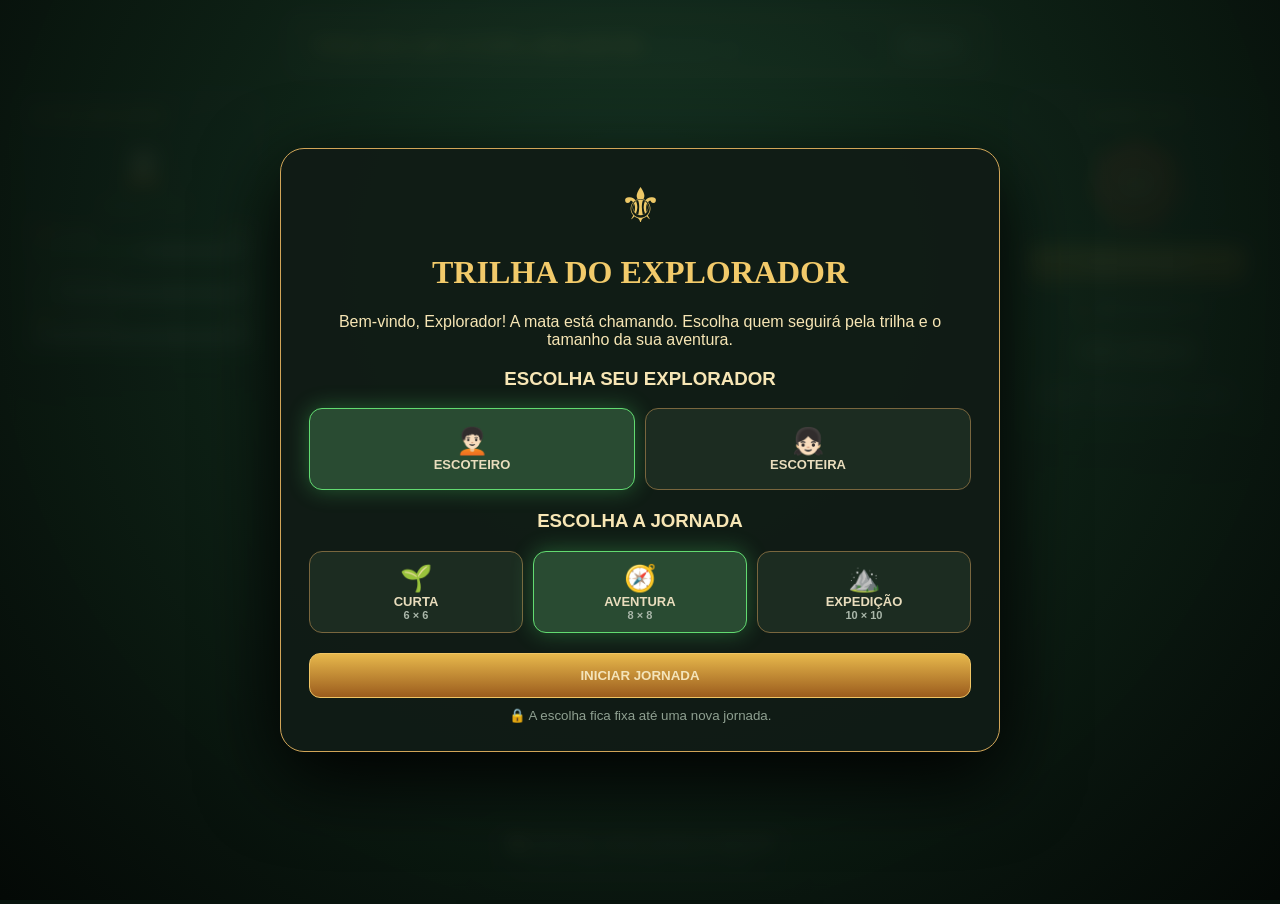
==== game3d/index.html @ 2607a9f9 "Atualiza retorno especial e versão Alpha 0.6" ====
<!doctype html><html lang="pt-BR"><head><meta charset="utf-8"><meta name="viewport" content="width=device-width,initial-scale=1"><title>Trilha do Explorador 3D</title><link rel="stylesheet" href="style.css"><script src="https://cdn.babylonjs.com/babylon.js"></script></head><body>
<canvas id="renderCanvas"></canvas><div id="startScreen" class="overlay"><div class="startCard"><div class="fleur">⚜</div><h1>TRILHA DO EXPLORADOR</h1><p>Bem-vindo, Explorador! A mata está chamando. Escolha quem seguirá pela trilha e o tamanho da sua aventura.</p><h3>ESCOLHA SEU EXPLORADOR</h3><div class="setup charsSetup"><button data-pick="boy" class="selected">🧑🏻‍🦱<b>ESCOTEIRO</b></button><button data-pick="girl">👧🏻<b>ESCOTEIRA</b></button></div><h3>ESCOLHA A JORNADA</h3><div class="setup sizeSetup"><button data-size="6">🌱<b>CURTA</b><small>6 × 6</small></button><button data-size="8" class="selected">🧭<b>AVENTURA</b><small>8 × 8</small></button><button data-size="10">⛰️<b>EXPEDIÇÃO</b><small>10 × 10</small></button></div><button id="startGame" class="startBtn">INICIAR JORNADA</button><small class="lock">🔒 A escolha fica fixa até uma nova jornada.</small></div></div>
<header><div><b>TRILHA DO EXPLORADOR</b><small> ALPHA 3D · 0.6</small></div><button id="rules">REGRAS</button></header>
<section class="hud left"><h2 id="charTitle">EXPLORADOR</h2><div id="charBadge" class="charBadge">🧑🏻‍🦱</div><p id="difficultyLabel">Aventura · 8 × 8</p><label>❤️ Energia <strong id="energy">5/10</strong></label><meter id="em" min="0" max="10" value="5"></meter><label>⚜ Experiência <strong id="xp">1/8</strong></label><meter id="xm" min="0" max="8" value="1"></meter><label>⭐ Conquistas <strong id="cq">0/10</strong></label><meter id="cm" min="0" max="10" value="0"></meter></section>
<section class="hud right"><h2>DADO D12</h2><div id="die">12</div><button id="roll" class="gold">ROLAR DADO</button><p>🥾 Movimentos: <b id="moves">0</b></p><button id="newGame">NOVA JORNADA</button><p class="hint">Casas alcançáveis brilham em verde. Arraste o cenário para girar a câmera.</p></section>
<div class="mission">🧭 <b>MISSÃO: EXPLORAR É SERVIR</b><span>Alcance o Marco da Trilha e retorne à Base.</span></div>
<div id="returnPanel" class="overlay hidden"><div class="startCard"><h2>🏁 MARCO ALCANÇADO!</h2><p>Escolha uma rota especial disponível neste mapa. O retorno seguro rende <b>+1 Conquista</b>.</p><div class="setup sizeSetup"><button id="returnZip" data-return="zip">🪢<b>TIROLESA</b><small>Ponto alto → Base</small></button><button id="returnGlide" data-return="glide">🪂<b>ASA-DELTA</b><small>Pico → Base</small></button><button id="returnBoat" data-return="boat">🛶<b>BOTE</b><small>Rio → Base</small></button></div></div></div><div id="finishPanel" class="overlay hidden"><div class="startCard"><h2>⚜ JORNADA CONCLUÍDA!</h2><p id="finishText"></p><button id="playAgain" class="startBtn">NOVA JORNADA</button></div></div><div id="toast"></div><script src="game3d.js"></script></body></html>
---- game3d/style.css ----
*{box-sizing:border-box}html,body{width:100%;height:100%;margin:0;overflow:hidden;background:#08150e;font-family:Trebuchet MS,Arial;color:#f7e6b5}#renderCanvas{width:100%;height:100%;touch-action:none;outline:0}header{position:fixed;z-index:20;top:14px;left:50%;transform:translateX(-50%);width:min(760px,55vw);padding:12px 20px;border:2px solid #b9863c;border-radius:14px;background:#151d17dd;backdrop-filter:blur(12px);box-shadow:0 10px 35px #0008;display:flex;justify-content:space-between;align-items:center}header b{font:800 clamp(18px,2vw,28px) Georgia;color:#ffd36a;text-shadow:0 2px 10px #e89c3266}header small{color:#8ee29b}.hud{position:fixed;z-index:20;top:90px;width:250px;padding:15px;border:1px solid #c89b5266;border-radius:18px;background:linear-gradient(145deg,#142119e8,#0b120ee8);backdrop-filter:blur(13px);box-shadow:0 14px 45px #0009,inset 0 0 24px #d7a84c0c}.left{left:18px}.right{right:18px;text-align:center}.hud h2{margin:0 0 12px;font:700 17px Georgia;color:#ffd36a;letter-spacing:1px}.chars{display:grid;grid-template-columns:1fr 1fr;gap:7px;margin-bottom:16px}.chars button,button{border:1px solid #c69950;border-radius:9px;padding:9px;background:#273529;color:#f4e4ba;font-weight:700;cursor:pointer}.chars button.active{outline:2px solid #68db74;background:#345b39;box-shadow:0 0 16px #52dd7066}.hud label{display:flex;justify-content:space-between;margin-top:10px;font-size:13px}meter{width:100%;height:12px}.gold{width:100%;background:linear-gradient(#e5ad42,#8c501b);font-size:15px}#die{margin:10px auto 16px;width:92px;height:92px;display:grid;place-items:center;background:linear-gradient(145deg,#e44735,#78180f);clip-path:polygon(50% 0,90% 18%,100% 60%,73% 100%,27% 100%,0 60%,10% 18%);font:800 34px Georgia;text-shadow:0 3px #50110b;filter:drop-shadow(0 10px 9px #0008);transition:.4s}.rolling{transform:rotate(360deg) scale(.75)}.mission{position:fixed;z-index:20;left:50%;bottom:18px;transform:translateX(-50%);background:#101a14e8;border:1px solid #c89b52;border-radius:14px;padding:10px 20px;box-shadow:0 10px 30px #0008;text-align:center}.mission span{display:block;font-size:12px;color:#c8d4c8;margin-top:3px}.hint{font-size:12px;color:#aab8ab}#toast{position:fixed;z-index:30;left:50%;top:105px;transform:translateX(-50%);padding:10px 18px;border-radius:20px;background:#0d1611e8;border:1px solid #d2a85e;opacity:0;transition:.3s;pointer-events:none}#toast.show{opacity:1}@media(max-width:800px){.hud{top:auto;bottom:10px;width:44vw}.left{left:8px}.right{right:8px}.mission,header{display:none}}.overlay{position:fixed;inset:0;z-index:100;display:grid;place-items:center;background:radial-gradient(circle at 50% 30%,#193a27e8,#040906f8);backdrop-filter:blur(9px)}.hidden{display:none!important}.startCard{width:min(720px,92vw);padding:28px;border:1px solid #d1a558;border-radius:24px;background:#101c15f5;box-shadow:0 25px 80px #000;text-align:center}.fleur{font-size:48px;color:#edc867}.startCard h1,.startCard h2{font-family:Georgia;color:#f2ca6a}.setup{display:grid;gap:10px;margin:12px 0 20px}.charsSetup{grid-template-columns:1fr 1fr}.sizeSetup{grid-template-columns:repeat(3,1fr)}.setup button{min-height:82px;border:1px solid #79663e;border-radius:13px;background:#1c2c21;color:#e9ddbd;font-size:26px;display:flex;flex-direction:column;align-items:center;justify-content:center;cursor:pointer}.setup button b{font-size:13px}.setup button small{font-size:11px;color:#aab7aa}.setup button.selected{border-color:#62db71;background:#294b32;box-shadow:0 0 22px #52db6c55}.startBtn{width:100%;padding:14px;border:1px solid #f0c565;border-radius:11px;background:linear-gradient(#e7b84c,#9b5c1d);font-weight:900;cursor:pointer}.lock{display:block;margin-top:10px;color:#8fa091}.charBadge{font-size:42px;text-align:center}.left>p{font-size:12px;color:#9eb5a0;text-align:center}.returning{filter:drop-shadow(0 0 12px #ffd35a)}@media(max-width:700px){.sizeSetup{grid-template-columns:1fr}.startCard{padding:18px}}
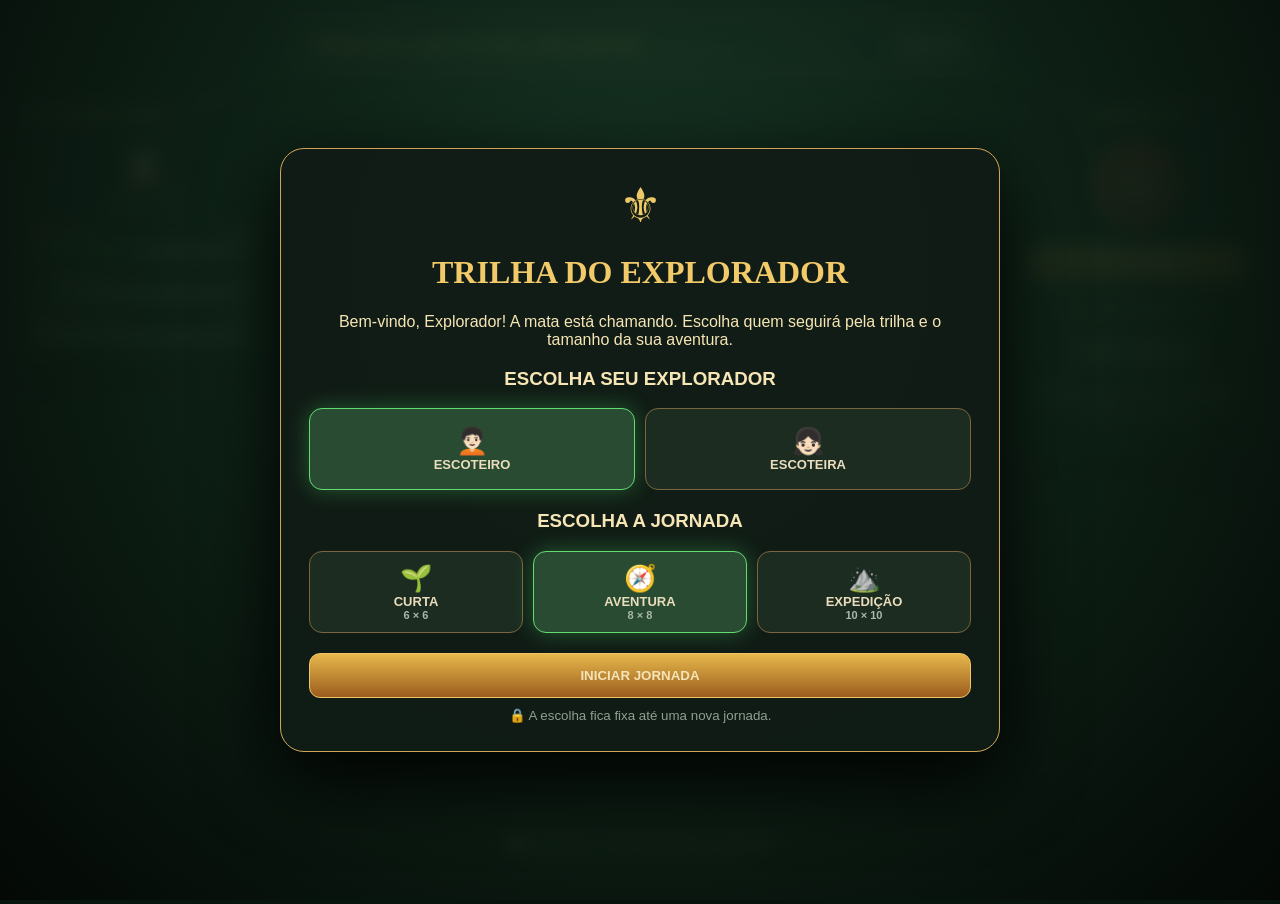
==== commit 5b4b29dd: "Atualiza mundo 3D para Alpha 0.7" ====
--- a/game3d/index.html
+++ b/game3d/index.html
@@ -1,7 +1,7 @@
 <!doctype html><html lang="pt-BR"><head><meta charset="utf-8"><meta name="viewport" content="width=device-width,initial-scale=1"><title>Trilha do Explorador 3D</title><link rel="stylesheet" href="style.css"><script src="https://cdn.babylonjs.com/babylon.js"></script></head><body>
 <canvas id="renderCanvas"></canvas><div id="startScreen" class="overlay"><div class="startCard"><div class="fleur">⚜</div><h1>TRILHA DO EXPLORADOR</h1><p>Bem-vindo, Explorador! A mata está chamando. Escolha quem seguirá pela trilha e o tamanho da sua aventura.</p><h3>ESCOLHA SEU EXPLORADOR</h3><div class="setup charsSetup"><button data-pick="boy" class="selected">🧑🏻‍🦱<b>ESCOTEIRO</b></button><button data-pick="girl">👧🏻<b>ESCOTEIRA</b></button></div><h3>ESCOLHA A JORNADA</h3><div class="setup sizeSetup"><button data-size="6">🌱<b>CURTA</b><small>6 × 6</small></button><button data-size="8" class="selected">🧭<b>AVENTURA</b><small>8 × 8</small></button><button data-size="10">⛰️<b>EXPEDIÇÃO</b><small>10 × 10</small></button></div><button id="startGame" class="startBtn">INICIAR JORNADA</button><small class="lock">🔒 A escolha fica fixa até uma nova jornada.</small></div></div>
-<header><div><b>TRILHA DO EXPLORADOR</b><small> ALPHA 3D · 0.6</small></div><button id="rules">REGRAS</button></header>
+<header><div><b>TRILHA DO EXPLORADOR</b><small> ALPHA 3D · 0.7</small></div><button id="rules">REGRAS</button></header>
 <section class="hud left"><h2 id="charTitle">EXPLORADOR</h2><div id="charBadge" class="charBadge">🧑🏻‍🦱</div><p id="difficultyLabel">Aventura · 8 × 8</p><label>❤️ Energia <strong id="energy">5/10</strong></label><meter id="em" min="0" max="10" value="5"></meter><label>⚜ Experiência <strong id="xp">1/8</strong></label><meter id="xm" min="0" max="8" value="1"></meter><label>⭐ Conquistas <strong id="cq">0/10</strong></label><meter id="cm" min="0" max="10" value="0"></meter></section>
-<section class="hud right"><h2>DADO D12</h2><div id="die">12</div><button id="roll" class="gold">ROLAR DADO</button><p>🥾 Movimentos: <b id="moves">0</b></p><button id="newGame">NOVA JORNADA</button><p class="hint">Casas alcançáveis brilham em verde. Arraste o cenário para girar a câmera.</p></section>
+<section class="hud right"><h2>DADO D12</h2><div id="die">12</div><button id="roll" class="gold">ROLAR DADO</button><p>🥾 Movimentos: <b id="moves">0</b></p><button id="newGame">NOVA JORNADA</button><p class="hint">A grade está escondida na paisagem. Casas alcançáveis brilham em verde. Arraste para explorar.</p></section>
 <div class="mission">🧭 <b>MISSÃO: EXPLORAR É SERVIR</b><span>Alcance o Marco da Trilha e retorne à Base.</span></div>
 <div id="returnPanel" class="overlay hidden"><div class="startCard"><h2>🏁 MARCO ALCANÇADO!</h2><p>Escolha uma rota especial disponível neste mapa. O retorno seguro rende <b>+1 Conquista</b>.</p><div class="setup sizeSetup"><button id="returnZip" data-return="zip">🪢<b>TIROLESA</b><small>Ponto alto → Base</small></button><button id="returnGlide" data-return="glide">🪂<b>ASA-DELTA</b><small>Pico → Base</small></button><button id="returnBoat" data-return="boat">🛶<b>BOTE</b><small>Rio → Base</small></button></div></div></div><div id="finishPanel" class="overlay hidden"><div class="startCard"><h2>⚜ JORNADA CONCLUÍDA!</h2><p id="finishText"></p><button id="playAgain" class="startBtn">NOVA JORNADA</button></div></div><div id="toast"></div><script src="game3d.js"></script></body></html>
--- a/game3d/style.css
+++ b/game3d/style.css
@@ -1 +1 @@
-*{box-sizing:border-box}html,body{width:100%;height:100%;margin:0;overflow:hidden;background:#08150e;font-family:Trebuchet MS,Arial;color:#f7e6b5}#renderCanvas{width:100%;height:100%;touch-action:none;outline:0}header{position:fixed;z-index:20;top:14px;left:50%;transform:translateX(-50%);width:min(760px,55vw);padding:12px 20px;border:2px solid #b9863c;border-radius:14px;background:#151d17dd;backdrop-filter:blur(12px);box-shadow:0 10px 35px #0008;display:flex;justify-content:space-between;align-items:center}header b{font:800 clamp(18px,2vw,28px) Georgia;color:#ffd36a;text-shadow:0 2px 10px #e89c3266}header small{color:#8ee29b}.hud{position:fixed;z-index:20;top:90px;width:250px;padding:15px;border:1px solid #c89b5266;border-radius:18px;background:linear-gradient(145deg,#142119e8,#0b120ee8);backdrop-filter:blur(13px);box-shadow:0 14px 45px #0009,inset 0 0 24px #d7a84c0c}.left{left:18px}.right{right:18px;text-align:center}.hud h2{margin:0 0 12px;font:700 17px Georgia;color:#ffd36a;letter-spacing:1px}.chars{display:grid;grid-template-columns:1fr 1fr;gap:7px;margin-bottom:16px}.chars button,button{border:1px solid #c69950;border-radius:9px;padding:9px;background:#273529;color:#f4e4ba;font-weight:700;cursor:pointer}.chars button.active{outline:2px solid #68db74;background:#345b39;box-shadow:0 0 16px #52dd7066}.hud label{display:flex;justify-content:space-between;margin-top:10px;font-size:13px}meter{width:100%;height:12px}.gold{width:100%;background:linear-gradient(#e5ad42,#8c501b);font-size:15px}#die{margin:10px auto 16px;width:92px;height:92px;display:grid;place-items:center;background:linear-gradient(145deg,#e44735,#78180f);clip-path:polygon(50% 0,90% 18%,100% 60%,73% 100%,27% 100%,0 60%,10% 18%);font:800 34px Georgia;text-shadow:0 3px #50110b;filter:drop-shadow(0 10px 9px #0008);transition:.4s}.rolling{transform:rotate(360deg) scale(.75)}.mission{position:fixed;z-index:20;left:50%;bottom:18px;transform:translateX(-50%);background:#101a14e8;border:1px solid #c89b52;border-radius:14px;padding:10px 20px;box-shadow:0 10px 30px #0008;text-align:center}.mission span{display:block;font-size:12px;color:#c8d4c8;margin-top:3px}.hint{font-size:12px;color:#aab8ab}#toast{position:fixed;z-index:30;left:50%;top:105px;transform:translateX(-50%);padding:10px 18px;border-radius:20px;background:#0d1611e8;border:1px solid #d2a85e;opacity:0;transition:.3s;pointer-events:none}#toast.show{opacity:1}@media(max-width:800px){.hud{top:auto;bottom:10px;width:44vw}.left{left:8px}.right{right:8px}.mission,header{display:none}}.overlay{position:fixed;inset:0;z-index:100;display:grid;place-items:center;background:radial-gradient(circle at 50% 30%,#193a27e8,#040906f8);backdrop-filter:blur(9px)}.hidden{display:none!important}.startCard{width:min(720px,92vw);padding:28px;border:1px solid #d1a558;border-radius:24px;background:#101c15f5;box-shadow:0 25px 80px #000;text-align:center}.fleur{font-size:48px;color:#edc867}.startCard h1,.startCard h2{font-family:Georgia;color:#f2ca6a}.setup{display:grid;gap:10px;margin:12px 0 20px}.charsSetup{grid-template-columns:1fr 1fr}.sizeSetup{grid-template-columns:repeat(3,1fr)}.setup button{min-height:82px;border:1px solid #79663e;border-radius:13px;background:#1c2c21;color:#e9ddbd;font-size:26px;display:flex;flex-direction:column;align-items:center;justify-content:center;cursor:pointer}.setup button b{font-size:13px}.setup button small{font-size:11px;color:#aab7aa}.setup button.selected{border-color:#62db71;background:#294b32;box-shadow:0 0 22px #52db6c55}.startBtn{width:100%;padding:14px;border:1px solid #f0c565;border-radius:11px;background:linear-gradient(#e7b84c,#9b5c1d);font-weight:900;cursor:pointer}.lock{display:block;margin-top:10px;color:#8fa091}.charBadge{font-size:42px;text-align:center}.left>p{font-size:12px;color:#9eb5a0;text-align:center}.returning{filter:drop-shadow(0 0 12px #ffd35a)}@media(max-width:700px){.sizeSetup{grid-template-columns:1fr}.startCard{padding:18px}}+*{box-sizing:border-box}html,body{width:100%;height:100%;margin:0;overflow:hidden;background:#08150e;font-family:Trebuchet MS,Arial;color:#f7e6b5}#renderCanvas{width:100%;height:100%;touch-action:none;outline:0}header{position:fixed;z-index:20;top:14px;left:50%;transform:translateX(-50%);width:min(760px,55vw);padding:12px 20px;border:2px solid #b9863c;border-radius:14px;background:#151d17dd;backdrop-filter:blur(12px);box-shadow:0 10px 35px #0008;display:flex;justify-content:space-between;align-items:center}header b{font:800 clamp(18px,2vw,28px) Georgia;color:#ffd36a;text-shadow:0 2px 10px #e89c3266}header small{color:#8ee29b}.hud{position:fixed;z-index:20;top:90px;width:250px;padding:15px;border:1px solid #c89b5266;border-radius:18px;background:linear-gradient(145deg,#142119e8,#0b120ee8);backdrop-filter:blur(13px);box-shadow:0 14px 45px #0009,inset 0 0 24px #d7a84c0c}.left{left:18px}.right{right:18px;text-align:center}.hud h2{margin:0 0 12px;font:700 17px Georgia;color:#ffd36a;letter-spacing:1px}.chars{display:grid;grid-template-columns:1fr 1fr;gap:7px;margin-bottom:16px}.chars button,button{border:1px solid #c69950;border-radius:9px;padding:9px;background:#273529;color:#f4e4ba;font-weight:700;cursor:pointer}.chars button.active{outline:2px solid #68db74;background:#345b39;box-shadow:0 0 16px #52dd7066}.hud label{display:flex;justify-content:space-between;margin-top:10px;font-size:13px}meter{width:100%;height:12px}.gold{width:100%;background:linear-gradient(#e5ad42,#8c501b);font-size:15px}#die{margin:10px auto 16px;width:92px;height:92px;display:grid;place-items:center;background:linear-gradient(145deg,#e44735,#78180f);clip-path:polygon(50% 0,90% 18%,100% 60%,73% 100%,27% 100%,0 60%,10% 18%);font:800 34px Georgia;text-shadow:0 3px #50110b;filter:drop-shadow(0 10px 9px #0008);transition:.4s}.rolling{transform:rotate(360deg) scale(.75)}.mission{position:fixed;z-index:20;left:50%;bottom:18px;transform:translateX(-50%);background:#101a14e8;border:1px solid #c89b52;border-radius:14px;padding:10px 20px;box-shadow:0 10px 30px #0008;text-align:center}.mission span{display:block;font-size:12px;color:#c8d4c8;margin-top:3px}.hint{font-size:12px;color:#aab8ab}#toast{position:fixed;z-index:30;left:50%;top:105px;transform:translateX(-50%);padding:10px 18px;border-radius:20px;background:#0d1611e8;border:1px solid #d2a85e;opacity:0;transition:.3s;pointer-events:none}#toast.show{opacity:1}@media(max-width:800px){.hud{top:auto;bottom:10px;width:44vw}.left{left:8px}.right{right:8px}.mission,header{display:none}}.overlay{position:fixed;inset:0;z-index:100;display:grid;place-items:center;background:radial-gradient(circle at 50% 30%,#193a27e8,#040906f8);backdrop-filter:blur(9px)}.hidden{display:none!important}.startCard{width:min(720px,92vw);padding:28px;border:1px solid #d1a558;border-radius:24px;background:#101c15f5;box-shadow:0 25px 80px #000;text-align:center}.fleur{font-size:48px;color:#edc867}.startCard h1,.startCard h2{font-family:Georgia;color:#f2ca6a}.setup{display:grid;gap:10px;margin:12px 0 20px}.charsSetup{grid-template-columns:1fr 1fr}.sizeSetup{grid-template-columns:repeat(3,1fr)}.setup button{min-height:82px;border:1px solid #79663e;border-radius:13px;background:#1c2c21;color:#e9ddbd;font-size:26px;display:flex;flex-direction:column;align-items:center;justify-content:center;cursor:pointer}.setup button b{font-size:13px}.setup button small{font-size:11px;color:#aab7aa}.setup button.selected{border-color:#62db71;background:#294b32;box-shadow:0 0 22px #52db6c55}.startBtn{width:100%;padding:14px;border:1px solid #f0c565;border-radius:11px;background:linear-gradient(#e7b84c,#9b5c1d);font-weight:900;cursor:pointer}.lock{display:block;margin-top:10px;color:#8fa091}.charBadge{font-size:42px;text-align:center}.left>p{font-size:12px;color:#9eb5a0;text-align:center}.returning{filter:drop-shadow(0 0 12px #ffd35a)}@media(max-width:700px){.sizeSetup{grid-template-columns:1fr}.startCard{padding:18px}}.setup button.locked,.setup button:disabled{opacity:.28;filter:grayscale(1);cursor:not-allowed;box-shadow:none!important;transform:none!important}.setup button:not(.locked)[data-return]{border-color:#b89048}.setup button:not(.locked)[data-return]:hover{border-color:#72df7c;box-shadow:0 0 25px #57e06d44}.setup button small{display:block}
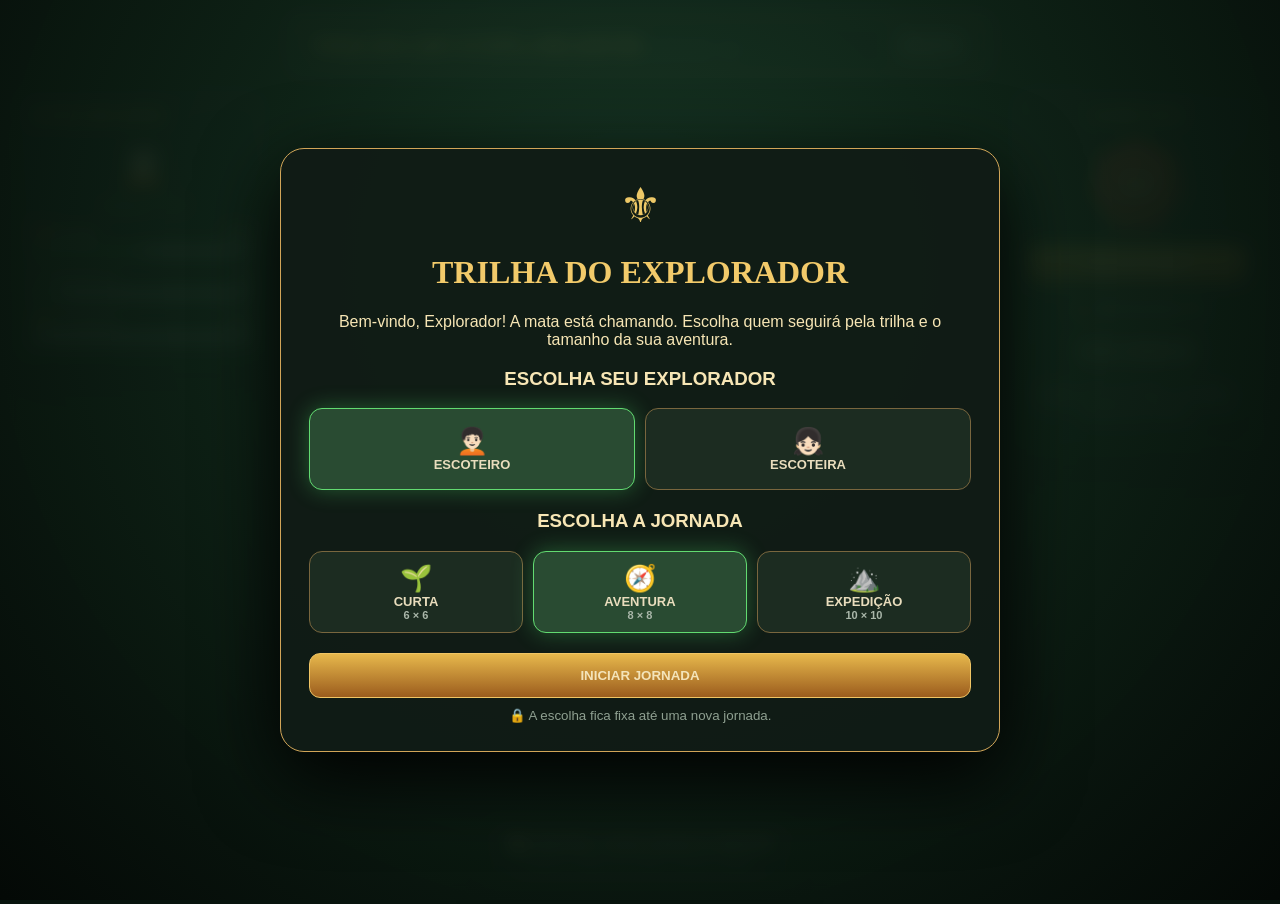
==== commit d4a829a8: "Adiciona painel cinematográfico de recursos e desafios Alpha 0.8" ====
--- a/game3d/index.html
+++ b/game3d/index.html
@@ -1,7 +1,7 @@
 <!doctype html><html lang="pt-BR"><head><meta charset="utf-8"><meta name="viewport" content="width=device-width,initial-scale=1"><title>Trilha do Explorador 3D</title><link rel="stylesheet" href="style.css"><script src="https://cdn.babylonjs.com/babylon.js"></script></head><body>
 <canvas id="renderCanvas"></canvas><div id="startScreen" class="overlay"><div class="startCard"><div class="fleur">⚜</div><h1>TRILHA DO EXPLORADOR</h1><p>Bem-vindo, Explorador! A mata está chamando. Escolha quem seguirá pela trilha e o tamanho da sua aventura.</p><h3>ESCOLHA SEU EXPLORADOR</h3><div class="setup charsSetup"><button data-pick="boy" class="selected">🧑🏻‍🦱<b>ESCOTEIRO</b></button><button data-pick="girl">👧🏻<b>ESCOTEIRA</b></button></div><h3>ESCOLHA A JORNADA</h3><div class="setup sizeSetup"><button data-size="6">🌱<b>CURTA</b><small>6 × 6</small></button><button data-size="8" class="selected">🧭<b>AVENTURA</b><small>8 × 8</small></button><button data-size="10">⛰️<b>EXPEDIÇÃO</b><small>10 × 10</small></button></div><button id="startGame" class="startBtn">INICIAR JORNADA</button><small class="lock">🔒 A escolha fica fixa até uma nova jornada.</small></div></div>
-<header><div><b>TRILHA DO EXPLORADOR</b><small> ALPHA 3D · 0.7</small></div><button id="rules">REGRAS</button></header>
+<header><div><b>TRILHA DO EXPLORADOR</b><small> ALPHA 3D · 0.8</small></div><button id="rules">REGRAS</button></header>
 <section class="hud left"><h2 id="charTitle">EXPLORADOR</h2><div id="charBadge" class="charBadge">🧑🏻‍🦱</div><p id="difficultyLabel">Aventura · 8 × 8</p><label>❤️ Energia <strong id="energy">5/10</strong></label><meter id="em" min="0" max="10" value="5"></meter><label>⚜ Experiência <strong id="xp">1/8</strong></label><meter id="xm" min="0" max="8" value="1"></meter><label>⭐ Conquistas <strong id="cq">0/10</strong></label><meter id="cm" min="0" max="10" value="0"></meter></section>
 <section class="hud right"><h2>DADO D12</h2><div id="die">12</div><button id="roll" class="gold">ROLAR DADO</button><p>🥾 Movimentos: <b id="moves">0</b></p><button id="newGame">NOVA JORNADA</button><p class="hint">A grade está escondida na paisagem. Casas alcançáveis brilham em verde. Arraste para explorar.</p></section>
 <div class="mission">🧭 <b>MISSÃO: EXPLORAR É SERVIR</b><span>Alcance o Marco da Trilha e retorne à Base.</span></div>
-<div id="returnPanel" class="overlay hidden"><div class="startCard"><h2>🏁 MARCO ALCANÇADO!</h2><p>Escolha uma rota especial disponível neste mapa. O retorno seguro rende <b>+1 Conquista</b>.</p><div class="setup sizeSetup"><button id="returnZip" data-return="zip">🪢<b>TIROLESA</b><small>Ponto alto → Base</small></button><button id="returnGlide" data-return="glide">🪂<b>ASA-DELTA</b><small>Pico → Base</small></button><button id="returnBoat" data-return="boat">🛶<b>BOTE</b><small>Rio → Base</small></button></div></div></div><div id="finishPanel" class="overlay hidden"><div class="startCard"><h2>⚜ JORNADA CONCLUÍDA!</h2><p id="finishText"></p><button id="playAgain" class="startBtn">NOVA JORNADA</button></div></div><div id="toast"></div><script src="game3d.js"></script></body></html>+<div id="eventPanel" class="overlay hidden"><div class="eventCard"><div id="eventTitle" class="eventTitle">DESCOBERTA</div><h2 id="eventName"></h2><p id="eventEffect"></p><button id="eventContinue" class="startBtn">CONTINUAR NA TRILHA</button></div></div><div id="returnPanel" class="overlay hidden"><div class="startCard"><h2>🏁 MARCO ALCANÇADO!</h2><p>Escolha uma rota especial disponível neste mapa. O retorno seguro rende <b>+1 Conquista</b>.</p><div class="setup sizeSetup"><button id="returnZip" data-return="zip">🪢<b>TIROLESA</b><small>Ponto alto → Base</small></button><button id="returnGlide" data-return="glide">🪂<b>ASA-DELTA</b><small>Pico → Base</small></button><button id="returnBoat" data-return="boat">🛶<b>BOTE</b><small>Rio → Base</small></button></div></div></div><div id="finishPanel" class="overlay hidden"><div class="startCard"><h2>⚜ JORNADA CONCLUÍDA!</h2><p id="finishText"></p><button id="playAgain" class="startBtn">NOVA JORNADA</button></div></div><div id="toast"></div><script>document.addEventListener("click",e=>{if(e.target&&e.target.id==="eventContinue")document.getElementById("eventPanel").classList.add("hidden")})</script><script src="game3d.js"></script></body></html>
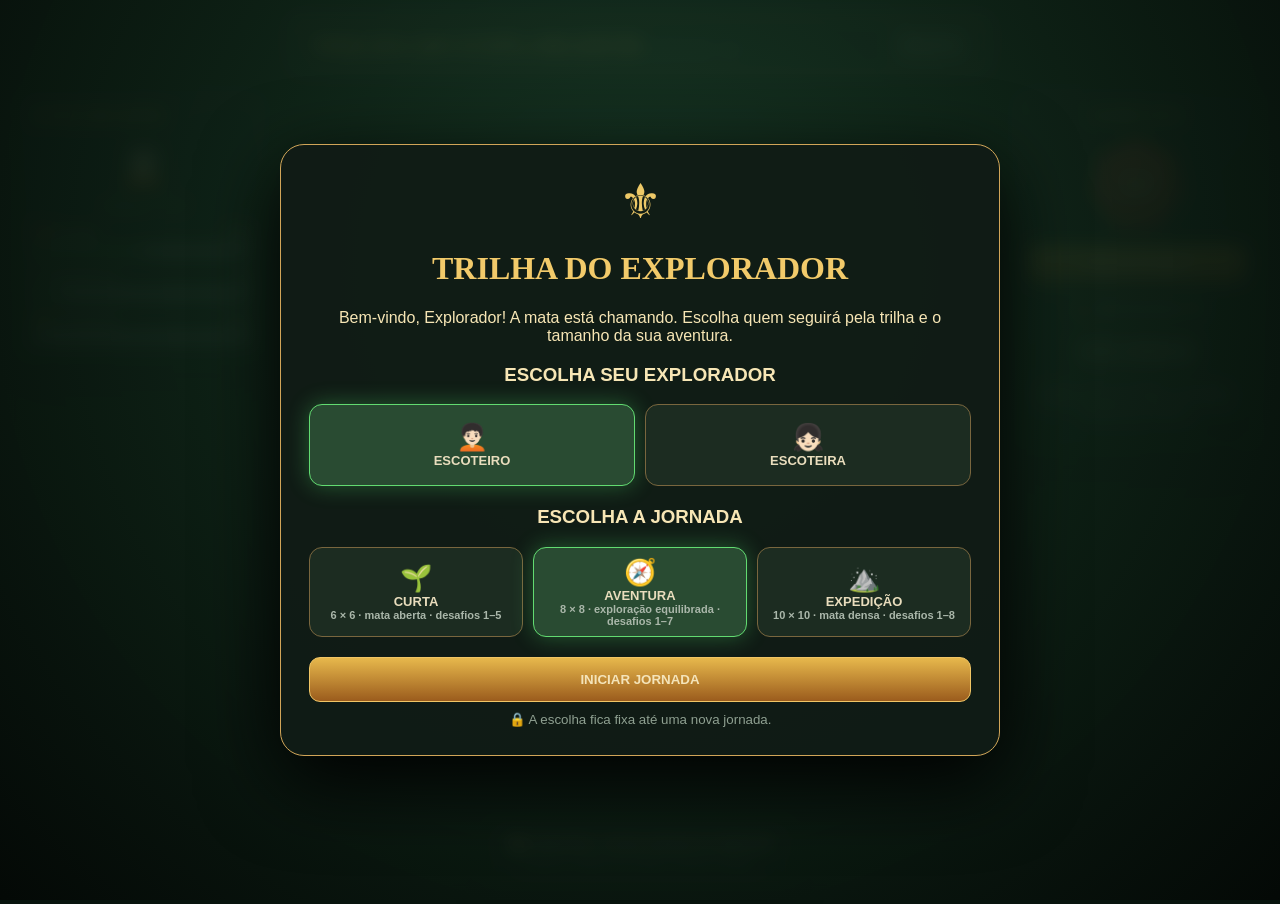
==== commit df699934: "Atualiza dificuldades e versão Alpha 0.9" ====
--- a/game3d/index.html
+++ b/game3d/index.html
@@ -1,7 +1,7 @@
 <!doctype html><html lang="pt-BR"><head><meta charset="utf-8"><meta name="viewport" content="width=device-width,initial-scale=1"><title>Trilha do Explorador 3D</title><link rel="stylesheet" href="style.css"><script src="https://cdn.babylonjs.com/babylon.js"></script></head><body>
-<canvas id="renderCanvas"></canvas><div id="startScreen" class="overlay"><div class="startCard"><div class="fleur">⚜</div><h1>TRILHA DO EXPLORADOR</h1><p>Bem-vindo, Explorador! A mata está chamando. Escolha quem seguirá pela trilha e o tamanho da sua aventura.</p><h3>ESCOLHA SEU EXPLORADOR</h3><div class="setup charsSetup"><button data-pick="boy" class="selected">🧑🏻‍🦱<b>ESCOTEIRO</b></button><button data-pick="girl">👧🏻<b>ESCOTEIRA</b></button></div><h3>ESCOLHA A JORNADA</h3><div class="setup sizeSetup"><button data-size="6">🌱<b>CURTA</b><small>6 × 6</small></button><button data-size="8" class="selected">🧭<b>AVENTURA</b><small>8 × 8</small></button><button data-size="10">⛰️<b>EXPEDIÇÃO</b><small>10 × 10</small></button></div><button id="startGame" class="startBtn">INICIAR JORNADA</button><small class="lock">🔒 A escolha fica fixa até uma nova jornada.</small></div></div>
-<header><div><b>TRILHA DO EXPLORADOR</b><small> ALPHA 3D · 0.8</small></div><button id="rules">REGRAS</button></header>
+<canvas id="renderCanvas"></canvas><div id="startScreen" class="overlay"><div class="startCard"><div class="fleur">⚜</div><h1>TRILHA DO EXPLORADOR</h1><p>Bem-vindo, Explorador! A mata está chamando. Escolha quem seguirá pela trilha e o tamanho da sua aventura.</p><h3>ESCOLHA SEU EXPLORADOR</h3><div class="setup charsSetup"><button data-pick="boy" class="selected">🧑🏻‍🦱<b>ESCOTEIRO</b></button><button data-pick="girl">👧🏻<b>ESCOTEIRA</b></button></div><h3>ESCOLHA A JORNADA</h3><div class="setup sizeSetup"><button data-size="6">🌱<b>CURTA</b><small>6 × 6 · mata aberta · desafios 1–5</small></button><button data-size="8" class="selected">🧭<b>AVENTURA</b><small>8 × 8 · exploração equilibrada · desafios 1–7</small></button><button data-size="10">⛰️<b>EXPEDIÇÃO</b><small>10 × 10 · mata densa · desafios 1–8</small></button></div><button id="startGame" class="startBtn">INICIAR JORNADA</button><small class="lock">🔒 A escolha fica fixa até uma nova jornada.</small></div></div>
+<header><div><b>TRILHA DO EXPLORADOR</b><small> ALPHA 3D · 0.9</small></div><button id="rules">REGRAS</button></header>
 <section class="hud left"><h2 id="charTitle">EXPLORADOR</h2><div id="charBadge" class="charBadge">🧑🏻‍🦱</div><p id="difficultyLabel">Aventura · 8 × 8</p><label>❤️ Energia <strong id="energy">5/10</strong></label><meter id="em" min="0" max="10" value="5"></meter><label>⚜ Experiência <strong id="xp">1/8</strong></label><meter id="xm" min="0" max="8" value="1"></meter><label>⭐ Conquistas <strong id="cq">0/10</strong></label><meter id="cm" min="0" max="10" value="0"></meter></section>
 <section class="hud right"><h2>DADO D12</h2><div id="die">12</div><button id="roll" class="gold">ROLAR DADO</button><p>🥾 Movimentos: <b id="moves">0</b></p><button id="newGame">NOVA JORNADA</button><p class="hint">A grade está escondida na paisagem. Casas alcançáveis brilham em verde. Arraste para explorar.</p></section>
 <div class="mission">🧭 <b>MISSÃO: EXPLORAR É SERVIR</b><span>Alcance o Marco da Trilha e retorne à Base.</span></div>
-<div id="eventPanel" class="overlay hidden"><div class="eventCard"><div id="eventTitle" class="eventTitle">DESCOBERTA</div><h2 id="eventName"></h2><p id="eventEffect"></p><button id="eventContinue" class="startBtn">CONTINUAR NA TRILHA</button></div></div><div id="returnPanel" class="overlay hidden"><div class="startCard"><h2>🏁 MARCO ALCANÇADO!</h2><p>Escolha uma rota especial disponível neste mapa. O retorno seguro rende <b>+1 Conquista</b>.</p><div class="setup sizeSetup"><button id="returnZip" data-return="zip">🪢<b>TIROLESA</b><small>Ponto alto → Base</small></button><button id="returnGlide" data-return="glide">🪂<b>ASA-DELTA</b><small>Pico → Base</small></button><button id="returnBoat" data-return="boat">🛶<b>BOTE</b><small>Rio → Base</small></button></div></div></div><div id="finishPanel" class="overlay hidden"><div class="startCard"><h2>⚜ JORNADA CONCLUÍDA!</h2><p id="finishText"></p><button id="playAgain" class="startBtn">NOVA JORNADA</button></div></div><div id="toast"></div><script>document.addEventListener("click",e=>{if(e.target&&e.target.id==="eventContinue")document.getElementById("eventPanel").classList.add("hidden")})</script><script src="game3d.js"></script></body></html>+<div id="eventPanel" class="overlay hidden"><div class="eventCard"><div id="eventTitle" class="eventTitle">DESCOBERTA</div><h2 id="eventName"></h2><p id="eventEffect"></p><button id="eventContinue" class="startBtn">CONTINUAR NA TRILHA</button></div></div><div id="returnPanel" class="overlay hidden"><div class="startCard"><h2>🏁 MARCO ALCANÇADO!</h2><p>Escolha uma rota especial disponível neste mapa. O retorno seguro rende <b>+1 Conquista</b>.</p><div class="setup sizeSetup"><button id="returnZip" data-return="zip">🪢<b>TIROLESA</b><small>Ponto alto → Base</small></button><button id="returnGlide" data-return="glide">🪂<b>ASA-DELTA</b><small>Pico → Base</small></button><button id="returnBoat" data-return="boat">🛶<b>BOTE</b><small>Rio → Base</small></button></div></div></div><div id="finishPanel" class="overlay hidden"><div class="startCard"><h2>⚜ JORNADA CONCLUÍDA!</h2><p id="finishText"></p><button id="playAgain" class="startBtn">NOVA JORNADA</button></div></div><div id="toast"></div><script>document.addEventListener("click",e=>{if(e.target&&e.target.id==="eventContinue"){document.getElementById("eventPanel").classList.add("hidden");if(window.clearWeather)clearWeather()}})</script><script src="game3d.js"></script></body></html>
--- a/game3d/style.css
+++ b/game3d/style.css
@@ -1 +1 @@
-*{box-sizing:border-box}html,body{width:100%;height:100%;margin:0;overflow:hidden;background:#08150e;font-family:Trebuchet MS,Arial;color:#f7e6b5}#renderCanvas{width:100%;height:100%;touch-action:none;outline:0}header{position:fixed;z-index:20;top:14px;left:50%;transform:translateX(-50%);width:min(760px,55vw);padding:12px 20px;border:2px solid #b9863c;border-radius:14px;background:#151d17dd;backdrop-filter:blur(12px);box-shadow:0 10px 35px #0008;display:flex;justify-content:space-between;align-items:center}header b{font:800 clamp(18px,2vw,28px) Georgia;color:#ffd36a;text-shadow:0 2px 10px #e89c3266}header small{color:#8ee29b}.hud{position:fixed;z-index:20;top:90px;width:250px;padding:15px;border:1px solid #c89b5266;border-radius:18px;background:linear-gradient(145deg,#142119e8,#0b120ee8);backdrop-filter:blur(13px);box-shadow:0 14px 45px #0009,inset 0 0 24px #d7a84c0c}.left{left:18px}.right{right:18px;text-align:center}.hud h2{margin:0 0 12px;font:700 17px Georgia;color:#ffd36a;letter-spacing:1px}.chars{display:grid;grid-template-columns:1fr 1fr;gap:7px;margin-bottom:16px}.chars button,button{border:1px solid #c69950;border-radius:9px;padding:9px;background:#273529;color:#f4e4ba;font-weight:700;cursor:pointer}.chars button.active{outline:2px solid #68db74;background:#345b39;box-shadow:0 0 16px #52dd7066}.hud label{display:flex;justify-content:space-between;margin-top:10px;font-size:13px}meter{width:100%;height:12px}.gold{width:100%;background:linear-gradient(#e5ad42,#8c501b);font-size:15px}#die{margin:10px auto 16px;width:92px;height:92px;display:grid;place-items:center;background:linear-gradient(145deg,#e44735,#78180f);clip-path:polygon(50% 0,90% 18%,100% 60%,73% 100%,27% 100%,0 60%,10% 18%);font:800 34px Georgia;text-shadow:0 3px #50110b;filter:drop-shadow(0 10px 9px #0008);transition:.4s}.rolling{transform:rotate(360deg) scale(.75)}.mission{position:fixed;z-index:20;left:50%;bottom:18px;transform:translateX(-50%);background:#101a14e8;border:1px solid #c89b52;border-radius:14px;padding:10px 20px;box-shadow:0 10px 30px #0008;text-align:center}.mission span{display:block;font-size:12px;color:#c8d4c8;margin-top:3px}.hint{font-size:12px;color:#aab8ab}#toast{position:fixed;z-index:30;left:50%;top:105px;transform:translateX(-50%);padding:10px 18px;border-radius:20px;background:#0d1611e8;border:1px solid #d2a85e;opacity:0;transition:.3s;pointer-events:none}#toast.show{opacity:1}@media(max-width:800px){.hud{top:auto;bottom:10px;width:44vw}.left{left:8px}.right{right:8px}.mission,header{display:none}}.overlay{position:fixed;inset:0;z-index:100;display:grid;place-items:center;background:radial-gradient(circle at 50% 30%,#193a27e8,#040906f8);backdrop-filter:blur(9px)}.hidden{display:none!important}.startCard{width:min(720px,92vw);padding:28px;border:1px solid #d1a558;border-radius:24px;background:#101c15f5;box-shadow:0 25px 80px #000;text-align:center}.fleur{font-size:48px;color:#edc867}.startCard h1,.startCard h2{font-family:Georgia;color:#f2ca6a}.setup{display:grid;gap:10px;margin:12px 0 20px}.charsSetup{grid-template-columns:1fr 1fr}.sizeSetup{grid-template-columns:repeat(3,1fr)}.setup button{min-height:82px;border:1px solid #79663e;border-radius:13px;background:#1c2c21;color:#e9ddbd;font-size:26px;display:flex;flex-direction:column;align-items:center;justify-content:center;cursor:pointer}.setup button b{font-size:13px}.setup button small{font-size:11px;color:#aab7aa}.setup button.selected{border-color:#62db71;background:#294b32;box-shadow:0 0 22px #52db6c55}.startBtn{width:100%;padding:14px;border:1px solid #f0c565;border-radius:11px;background:linear-gradient(#e7b84c,#9b5c1d);font-weight:900;cursor:pointer}.lock{display:block;margin-top:10px;color:#8fa091}.charBadge{font-size:42px;text-align:center}.left>p{font-size:12px;color:#9eb5a0;text-align:center}.returning{filter:drop-shadow(0 0 12px #ffd35a)}@media(max-width:700px){.sizeSetup{grid-template-columns:1fr}.startCard{padding:18px}}.setup button.locked,.setup button:disabled{opacity:.28;filter:grayscale(1);cursor:not-allowed;box-shadow:none!important;transform:none!important}.setup button:not(.locked)[data-return]{border-color:#b89048}.setup button:not(.locked)[data-return]:hover{border-color:#72df7c;box-shadow:0 0 25px #57e06d44}.setup button small{display:block}+*{box-sizing:border-box}html,body{width:100%;height:100%;margin:0;overflow:hidden;background:#08150e;font-family:Trebuchet MS,Arial;color:#f7e6b5}#renderCanvas{width:100%;height:100%;touch-action:none;outline:0}header{position:fixed;z-index:20;top:14px;left:50%;transform:translateX(-50%);width:min(760px,55vw);padding:12px 20px;border:2px solid #b9863c;border-radius:14px;background:#151d17dd;backdrop-filter:blur(12px);box-shadow:0 10px 35px #0008;display:flex;justify-content:space-between;align-items:center}header b{font:800 clamp(18px,2vw,28px) Georgia;color:#ffd36a;text-shadow:0 2px 10px #e89c3266}header small{color:#8ee29b}.hud{position:fixed;z-index:20;top:90px;width:250px;padding:15px;border:1px solid #c89b5266;border-radius:18px;background:linear-gradient(145deg,#142119e8,#0b120ee8);backdrop-filter:blur(13px);box-shadow:0 14px 45px #0009,inset 0 0 24px #d7a84c0c}.left{left:18px}.right{right:18px;text-align:center}.hud h2{margin:0 0 12px;font:700 17px Georgia;color:#ffd36a;letter-spacing:1px}.chars{display:grid;grid-template-columns:1fr 1fr;gap:7px;margin-bottom:16px}.chars button,button{border:1px solid #c69950;border-radius:9px;padding:9px;background:#273529;color:#f4e4ba;font-weight:700;cursor:pointer}.chars button.active{outline:2px solid #68db74;background:#345b39;box-shadow:0 0 16px #52dd7066}.hud label{display:flex;justify-content:space-between;margin-top:10px;font-size:13px}meter{width:100%;height:12px}.gold{width:100%;background:linear-gradient(#e5ad42,#8c501b);font-size:15px}#die{margin:10px auto 16px;width:92px;height:92px;display:grid;place-items:center;background:linear-gradient(145deg,#e44735,#78180f);clip-path:polygon(50% 0,90% 18%,100% 60%,73% 100%,27% 100%,0 60%,10% 18%);font:800 34px Georgia;text-shadow:0 3px #50110b;filter:drop-shadow(0 10px 9px #0008);transition:.4s}.rolling{transform:rotate(360deg) scale(.75)}.mission{position:fixed;z-index:20;left:50%;bottom:18px;transform:translateX(-50%);background:#101a14e8;border:1px solid #c89b52;border-radius:14px;padding:10px 20px;box-shadow:0 10px 30px #0008;text-align:center}.mission span{display:block;font-size:12px;color:#c8d4c8;margin-top:3px}.hint{font-size:12px;color:#aab8ab}#toast{position:fixed;z-index:30;left:50%;top:105px;transform:translateX(-50%);padding:10px 18px;border-radius:20px;background:#0d1611e8;border:1px solid #d2a85e;opacity:0;transition:.3s;pointer-events:none}#toast.show{opacity:1}@media(max-width:800px){.hud{top:auto;bottom:10px;width:44vw}.left{left:8px}.right{right:8px}.mission,header{display:none}}.overlay{position:fixed;inset:0;z-index:100;display:grid;place-items:center;background:radial-gradient(circle at 50% 30%,#193a27e8,#040906f8);backdrop-filter:blur(9px)}.hidden{display:none!important}.startCard{width:min(720px,92vw);padding:28px;border:1px solid #d1a558;border-radius:24px;background:#101c15f5;box-shadow:0 25px 80px #000;text-align:center}.fleur{font-size:48px;color:#edc867}.startCard h1,.startCard h2{font-family:Georgia;color:#f2ca6a}.setup{display:grid;gap:10px;margin:12px 0 20px}.charsSetup{grid-template-columns:1fr 1fr}.sizeSetup{grid-template-columns:repeat(3,1fr)}.setup button{min-height:82px;border:1px solid #79663e;border-radius:13px;background:#1c2c21;color:#e9ddbd;font-size:26px;display:flex;flex-direction:column;align-items:center;justify-content:center;cursor:pointer}.setup button b{font-size:13px}.setup button small{font-size:11px;color:#aab7aa}.setup button.selected{border-color:#62db71;background:#294b32;box-shadow:0 0 22px #52db6c55}.startBtn{width:100%;padding:14px;border:1px solid #f0c565;border-radius:11px;background:linear-gradient(#e7b84c,#9b5c1d);font-weight:900;cursor:pointer}.lock{display:block;margin-top:10px;color:#8fa091}.charBadge{font-size:42px;text-align:center}.left>p{font-size:12px;color:#9eb5a0;text-align:center}.returning{filter:drop-shadow(0 0 12px #ffd35a)}@media(max-width:700px){.sizeSetup{grid-template-columns:1fr}.startCard{padding:18px}}.setup button.locked,.setup button:disabled{opacity:.28;filter:grayscale(1);cursor:not-allowed;box-shadow:none!important;transform:none!important}.setup button:not(.locked)[data-return]{border-color:#b89048}.setup button:not(.locked)[data-return]:hover{border-color:#72df7c;box-shadow:0 0 25px #57e06d44}.setup button small{display:block}.eventCard{width:min(520px,90vw);padding:30px;border:1px solid #d3a451;border-radius:22px;background:radial-gradient(circle at top,#263b28,#0d1711 72%);box-shadow:0 25px 80px #000;text-align:center}.eventTitle{font-size:12px;letter-spacing:3px;color:#d6b76d}.eventCard h2{font:800 28px Georgia;color:#ffe08a;margin:14px 0}.eventCard p{font-size:16px;color:#dbe3d8;min-height:28px}.eventCard:before{content:"⚜";display:block;font-size:42px;color:#d9ad50;margin-bottom:8px}
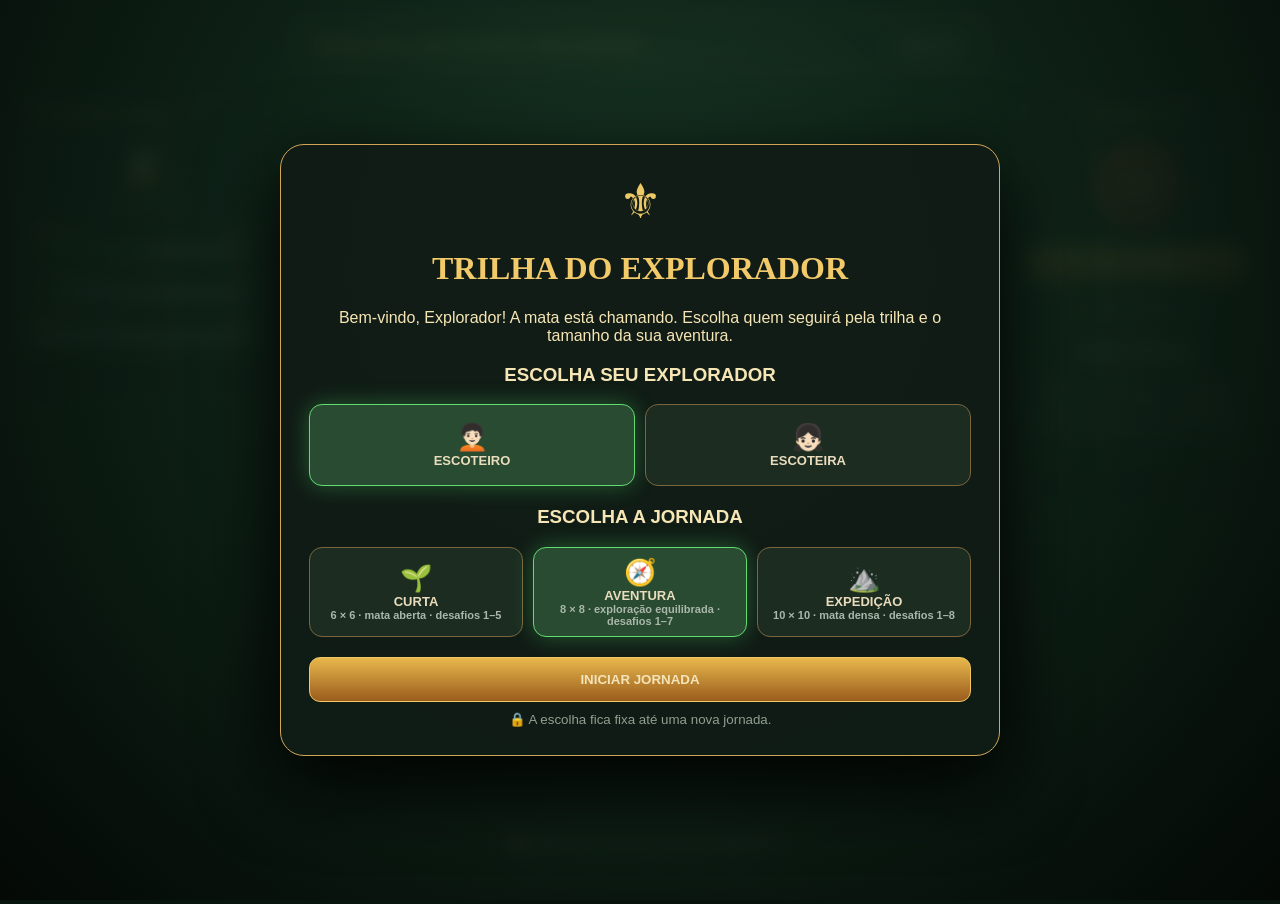
==== commit 123de704: "Atualiza instruções de movimento Alpha 0.10" ====
--- a/game3d/index.html
+++ b/game3d/index.html
@@ -1,7 +1,7 @@
 <!doctype html><html lang="pt-BR"><head><meta charset="utf-8"><meta name="viewport" content="width=device-width,initial-scale=1"><title>Trilha do Explorador 3D</title><link rel="stylesheet" href="style.css"><script src="https://cdn.babylonjs.com/babylon.js"></script></head><body>
 <canvas id="renderCanvas"></canvas><div id="startScreen" class="overlay"><div class="startCard"><div class="fleur">⚜</div><h1>TRILHA DO EXPLORADOR</h1><p>Bem-vindo, Explorador! A mata está chamando. Escolha quem seguirá pela trilha e o tamanho da sua aventura.</p><h3>ESCOLHA SEU EXPLORADOR</h3><div class="setup charsSetup"><button data-pick="boy" class="selected">🧑🏻‍🦱<b>ESCOTEIRO</b></button><button data-pick="girl">👧🏻<b>ESCOTEIRA</b></button></div><h3>ESCOLHA A JORNADA</h3><div class="setup sizeSetup"><button data-size="6">🌱<b>CURTA</b><small>6 × 6 · mata aberta · desafios 1–5</small></button><button data-size="8" class="selected">🧭<b>AVENTURA</b><small>8 × 8 · exploração equilibrada · desafios 1–7</small></button><button data-size="10">⛰️<b>EXPEDIÇÃO</b><small>10 × 10 · mata densa · desafios 1–8</small></button></div><button id="startGame" class="startBtn">INICIAR JORNADA</button><small class="lock">🔒 A escolha fica fixa até uma nova jornada.</small></div></div>
-<header><div><b>TRILHA DO EXPLORADOR</b><small> ALPHA 3D · 0.9</small></div><button id="rules">REGRAS</button></header>
+<header><div><b>TRILHA DO EXPLORADOR</b><small> ALPHA 3D · 0.10</small></div><button id="rules">REGRAS</button></header>
 <section class="hud left"><h2 id="charTitle">EXPLORADOR</h2><div id="charBadge" class="charBadge">🧑🏻‍🦱</div><p id="difficultyLabel">Aventura · 8 × 8</p><label>❤️ Energia <strong id="energy">5/10</strong></label><meter id="em" min="0" max="10" value="5"></meter><label>⚜ Experiência <strong id="xp">1/8</strong></label><meter id="xm" min="0" max="8" value="1"></meter><label>⭐ Conquistas <strong id="cq">0/10</strong></label><meter id="cm" min="0" max="10" value="0"></meter></section>
-<section class="hud right"><h2>DADO D12</h2><div id="die">12</div><button id="roll" class="gold">ROLAR DADO</button><p>🥾 Movimentos: <b id="moves">0</b></p><button id="newGame">NOVA JORNADA</button><p class="hint">A grade está escondida na paisagem. Casas alcançáveis brilham em verde. Arraste para explorar.</p></section>
+<section class="hud right"><h2>DADO D12</h2><div id="die">12</div><button id="roll" class="gold">ROLAR DADO</button><p>🥾 Movimentos: <b id="moves">0</b></p><button id="newGame">NOVA JORNADA</button><p class="hint">A grade está escondida na paisagem. Círculos verdes indicam os próximos passos. Clique no círculo para caminhar. Arraste fora deles para girar a câmera.</p></section>
 <div class="mission">🧭 <b>MISSÃO: EXPLORAR É SERVIR</b><span>Alcance o Marco da Trilha e retorne à Base.</span></div>
 <div id="eventPanel" class="overlay hidden"><div class="eventCard"><div id="eventTitle" class="eventTitle">DESCOBERTA</div><h2 id="eventName"></h2><p id="eventEffect"></p><button id="eventContinue" class="startBtn">CONTINUAR NA TRILHA</button></div></div><div id="returnPanel" class="overlay hidden"><div class="startCard"><h2>🏁 MARCO ALCANÇADO!</h2><p>Escolha uma rota especial disponível neste mapa. O retorno seguro rende <b>+1 Conquista</b>.</p><div class="setup sizeSetup"><button id="returnZip" data-return="zip">🪢<b>TIROLESA</b><small>Ponto alto → Base</small></button><button id="returnGlide" data-return="glide">🪂<b>ASA-DELTA</b><small>Pico → Base</small></button><button id="returnBoat" data-return="boat">🛶<b>BOTE</b><small>Rio → Base</small></button></div></div></div><div id="finishPanel" class="overlay hidden"><div class="startCard"><h2>⚜ JORNADA CONCLUÍDA!</h2><p id="finishText"></p><button id="playAgain" class="startBtn">NOVA JORNADA</button></div></div><div id="toast"></div><script>document.addEventListener("click",e=>{if(e.target&&e.target.id==="eventContinue"){document.getElementById("eventPanel").classList.add("hidden");if(window.clearWeather)clearWeather()}})</script><script src="game3d.js"></script></body></html>
--- a/game3d/style.css
+++ b/game3d/style.css
@@ -1 +1 @@
-*{box-sizing:border-box}html,body{width:100%;height:100%;margin:0;overflow:hidden;background:#08150e;font-family:Trebuchet MS,Arial;color:#f7e6b5}#renderCanvas{width:100%;height:100%;touch-action:none;outline:0}header{position:fixed;z-index:20;top:14px;left:50%;transform:translateX(-50%);width:min(760px,55vw);padding:12px 20px;border:2px solid #b9863c;border-radius:14px;background:#151d17dd;backdrop-filter:blur(12px);box-shadow:0 10px 35px #0008;display:flex;justify-content:space-between;align-items:center}header b{font:800 clamp(18px,2vw,28px) Georgia;color:#ffd36a;text-shadow:0 2px 10px #e89c3266}header small{color:#8ee29b}.hud{position:fixed;z-index:20;top:90px;width:250px;padding:15px;border:1px solid #c89b5266;border-radius:18px;background:linear-gradient(145deg,#142119e8,#0b120ee8);backdrop-filter:blur(13px);box-shadow:0 14px 45px #0009,inset 0 0 24px #d7a84c0c}.left{left:18px}.right{right:18px;text-align:center}.hud h2{margin:0 0 12px;font:700 17px Georgia;color:#ffd36a;letter-spacing:1px}.chars{display:grid;grid-template-columns:1fr 1fr;gap:7px;margin-bottom:16px}.chars button,button{border:1px solid #c69950;border-radius:9px;padding:9px;background:#273529;color:#f4e4ba;font-weight:700;cursor:pointer}.chars button.active{outline:2px solid #68db74;background:#345b39;box-shadow:0 0 16px #52dd7066}.hud label{display:flex;justify-content:space-between;margin-top:10px;font-size:13px}meter{width:100%;height:12px}.gold{width:100%;background:linear-gradient(#e5ad42,#8c501b);font-size:15px}#die{margin:10px auto 16px;width:92px;height:92px;display:grid;place-items:center;background:linear-gradient(145deg,#e44735,#78180f);clip-path:polygon(50% 0,90% 18%,100% 60%,73% 100%,27% 100%,0 60%,10% 18%);font:800 34px Georgia;text-shadow:0 3px #50110b;filter:drop-shadow(0 10px 9px #0008);transition:.4s}.rolling{transform:rotate(360deg) scale(.75)}.mission{position:fixed;z-index:20;left:50%;bottom:18px;transform:translateX(-50%);background:#101a14e8;border:1px solid #c89b52;border-radius:14px;padding:10px 20px;box-shadow:0 10px 30px #0008;text-align:center}.mission span{display:block;font-size:12px;color:#c8d4c8;margin-top:3px}.hint{font-size:12px;color:#aab8ab}#toast{position:fixed;z-index:30;left:50%;top:105px;transform:translateX(-50%);padding:10px 18px;border-radius:20px;background:#0d1611e8;border:1px solid #d2a85e;opacity:0;transition:.3s;pointer-events:none}#toast.show{opacity:1}@media(max-width:800px){.hud{top:auto;bottom:10px;width:44vw}.left{left:8px}.right{right:8px}.mission,header{display:none}}.overlay{position:fixed;inset:0;z-index:100;display:grid;place-items:center;background:radial-gradient(circle at 50% 30%,#193a27e8,#040906f8);backdrop-filter:blur(9px)}.hidden{display:none!important}.startCard{width:min(720px,92vw);padding:28px;border:1px solid #d1a558;border-radius:24px;background:#101c15f5;box-shadow:0 25px 80px #000;text-align:center}.fleur{font-size:48px;color:#edc867}.startCard h1,.startCard h2{font-family:Georgia;color:#f2ca6a}.setup{display:grid;gap:10px;margin:12px 0 20px}.charsSetup{grid-template-columns:1fr 1fr}.sizeSetup{grid-template-columns:repeat(3,1fr)}.setup button{min-height:82px;border:1px solid #79663e;border-radius:13px;background:#1c2c21;color:#e9ddbd;font-size:26px;display:flex;flex-direction:column;align-items:center;justify-content:center;cursor:pointer}.setup button b{font-size:13px}.setup button small{font-size:11px;color:#aab7aa}.setup button.selected{border-color:#62db71;background:#294b32;box-shadow:0 0 22px #52db6c55}.startBtn{width:100%;padding:14px;border:1px solid #f0c565;border-radius:11px;background:linear-gradient(#e7b84c,#9b5c1d);font-weight:900;cursor:pointer}.lock{display:block;margin-top:10px;color:#8fa091}.charBadge{font-size:42px;text-align:center}.left>p{font-size:12px;color:#9eb5a0;text-align:center}.returning{filter:drop-shadow(0 0 12px #ffd35a)}@media(max-width:700px){.sizeSetup{grid-template-columns:1fr}.startCard{padding:18px}}.setup button.locked,.setup button:disabled{opacity:.28;filter:grayscale(1);cursor:not-allowed;box-shadow:none!important;transform:none!important}.setup button:not(.locked)[data-return]{border-color:#b89048}.setup button:not(.locked)[data-return]:hover{border-color:#72df7c;box-shadow:0 0 25px #57e06d44}.setup button small{display:block}.eventCard{width:min(520px,90vw);padding:30px;border:1px solid #d3a451;border-radius:22px;background:radial-gradient(circle at top,#263b28,#0d1711 72%);box-shadow:0 25px 80px #000;text-align:center}.eventTitle{font-size:12px;letter-spacing:3px;color:#d6b76d}.eventCard h2{font:800 28px Georgia;color:#ffe08a;margin:14px 0}.eventCard p{font-size:16px;color:#dbe3d8;min-height:28px}.eventCard:before{content:"⚜";display:block;font-size:42px;color:#d9ad50;margin-bottom:8px}+*{box-sizing:border-box}html,body{width:100%;height:100%;margin:0;overflow:hidden;background:#08150e;font-family:Trebuchet MS,Arial;color:#f7e6b5}#renderCanvas{width:100%;height:100%;touch-action:none;outline:0}header{position:fixed;z-index:20;top:14px;left:50%;transform:translateX(-50%);width:min(760px,55vw);padding:12px 20px;border:2px solid #b9863c;border-radius:14px;background:#151d17dd;backdrop-filter:blur(12px);box-shadow:0 10px 35px #0008;display:flex;justify-content:space-between;align-items:center}header b{font:800 clamp(18px,2vw,28px) Georgia;color:#ffd36a;text-shadow:0 2px 10px #e89c3266}header small{color:#8ee29b}.hud{position:fixed;z-index:20;top:90px;width:250px;padding:15px;border:1px solid #c89b5266;border-radius:18px;background:linear-gradient(145deg,#142119e8,#0b120ee8);backdrop-filter:blur(13px);box-shadow:0 14px 45px #0009,inset 0 0 24px #d7a84c0c}.left{left:18px}.right{right:18px;text-align:center}.hud h2{margin:0 0 12px;font:700 17px Georgia;color:#ffd36a;letter-spacing:1px}.chars{display:grid;grid-template-columns:1fr 1fr;gap:7px;margin-bottom:16px}.chars button,button{border:1px solid #c69950;border-radius:9px;padding:9px;background:#273529;color:#f4e4ba;font-weight:700;cursor:pointer}.chars button.active{outline:2px solid #68db74;background:#345b39;box-shadow:0 0 16px #52dd7066}.hud label{display:flex;justify-content:space-between;margin-top:10px;font-size:13px}meter{width:100%;height:12px}.gold{width:100%;background:linear-gradient(#e5ad42,#8c501b);font-size:15px}#die{margin:10px auto 16px;width:92px;height:92px;display:grid;place-items:center;background:linear-gradient(145deg,#e44735,#78180f);clip-path:polygon(50% 0,90% 18%,100% 60%,73% 100%,27% 100%,0 60%,10% 18%);font:800 34px Georgia;text-shadow:0 3px #50110b;filter:drop-shadow(0 10px 9px #0008);transition:.4s}.rolling{transform:rotate(360deg) scale(.75)}.mission{position:fixed;z-index:20;left:50%;bottom:18px;transform:translateX(-50%);background:#101a14e8;border:1px solid #c89b52;border-radius:14px;padding:10px 20px;box-shadow:0 10px 30px #0008;text-align:center}.mission span{display:block;font-size:12px;color:#c8d4c8;margin-top:3px}.hint{font-size:12px;color:#aab8ab}#toast{position:fixed;z-index:30;left:50%;top:105px;transform:translateX(-50%);padding:10px 18px;border-radius:20px;background:#0d1611e8;border:1px solid #d2a85e;opacity:0;transition:.3s;pointer-events:none}#toast.show{opacity:1}@media(max-width:800px){.hud{top:auto;bottom:10px;width:44vw}.left{left:8px}.right{right:8px}.mission,header{display:none}}.overlay{position:fixed;inset:0;z-index:100;display:grid;place-items:center;background:radial-gradient(circle at 50% 30%,#193a27e8,#040906f8);backdrop-filter:blur(9px)}.hidden{display:none!important}.startCard{width:min(720px,92vw);padding:28px;border:1px solid #d1a558;border-radius:24px;background:#101c15f5;box-shadow:0 25px 80px #000;text-align:center}.fleur{font-size:48px;color:#edc867}.startCard h1,.startCard h2{font-family:Georgia;color:#f2ca6a}.setup{display:grid;gap:10px;margin:12px 0 20px}.charsSetup{grid-template-columns:1fr 1fr}.sizeSetup{grid-template-columns:repeat(3,1fr)}.setup button{min-height:82px;border:1px solid #79663e;border-radius:13px;background:#1c2c21;color:#e9ddbd;font-size:26px;display:flex;flex-direction:column;align-items:center;justify-content:center;cursor:pointer}.setup button b{font-size:13px}.setup button small{font-size:11px;color:#aab7aa}.setup button.selected{border-color:#62db71;background:#294b32;box-shadow:0 0 22px #52db6c55}.startBtn{width:100%;padding:14px;border:1px solid #f0c565;border-radius:11px;background:linear-gradient(#e7b84c,#9b5c1d);font-weight:900;cursor:pointer}.lock{display:block;margin-top:10px;color:#8fa091}.charBadge{font-size:42px;text-align:center}.left>p{font-size:12px;color:#9eb5a0;text-align:center}.returning{filter:drop-shadow(0 0 12px #ffd35a)}@media(max-width:700px){.sizeSetup{grid-template-columns:1fr}.startCard{padding:18px}}.setup button.locked,.setup button:disabled{opacity:.28;filter:grayscale(1);cursor:not-allowed;box-shadow:none!important;transform:none!important}.setup button:not(.locked)[data-return]{border-color:#b89048}.setup button:not(.locked)[data-return]:hover{border-color:#72df7c;box-shadow:0 0 25px #57e06d44}.setup button small{display:block}.eventCard{width:min(520px,90vw);padding:30px;border:1px solid #d3a451;border-radius:22px;background:radial-gradient(circle at top,#263b28,#0d1711 72%);box-shadow:0 25px 80px #000;text-align:center}.eventTitle{font-size:12px;letter-spacing:3px;color:#d6b76d}.eventCard h2{font:800 28px Georgia;color:#ffe08a;margin:14px 0}.eventCard p{font-size:16px;color:#dbe3d8;min-height:28px}.eventCard:before{content:"⚜";display:block;font-size:42px;color:#d9ad50;margin-bottom:8px}.eventCard{animation:eventIn .35s ease-out}@keyframes eventIn{from{opacity:0;transform:scale(.9) translateY(20px)}to{opacity:1;transform:none}}
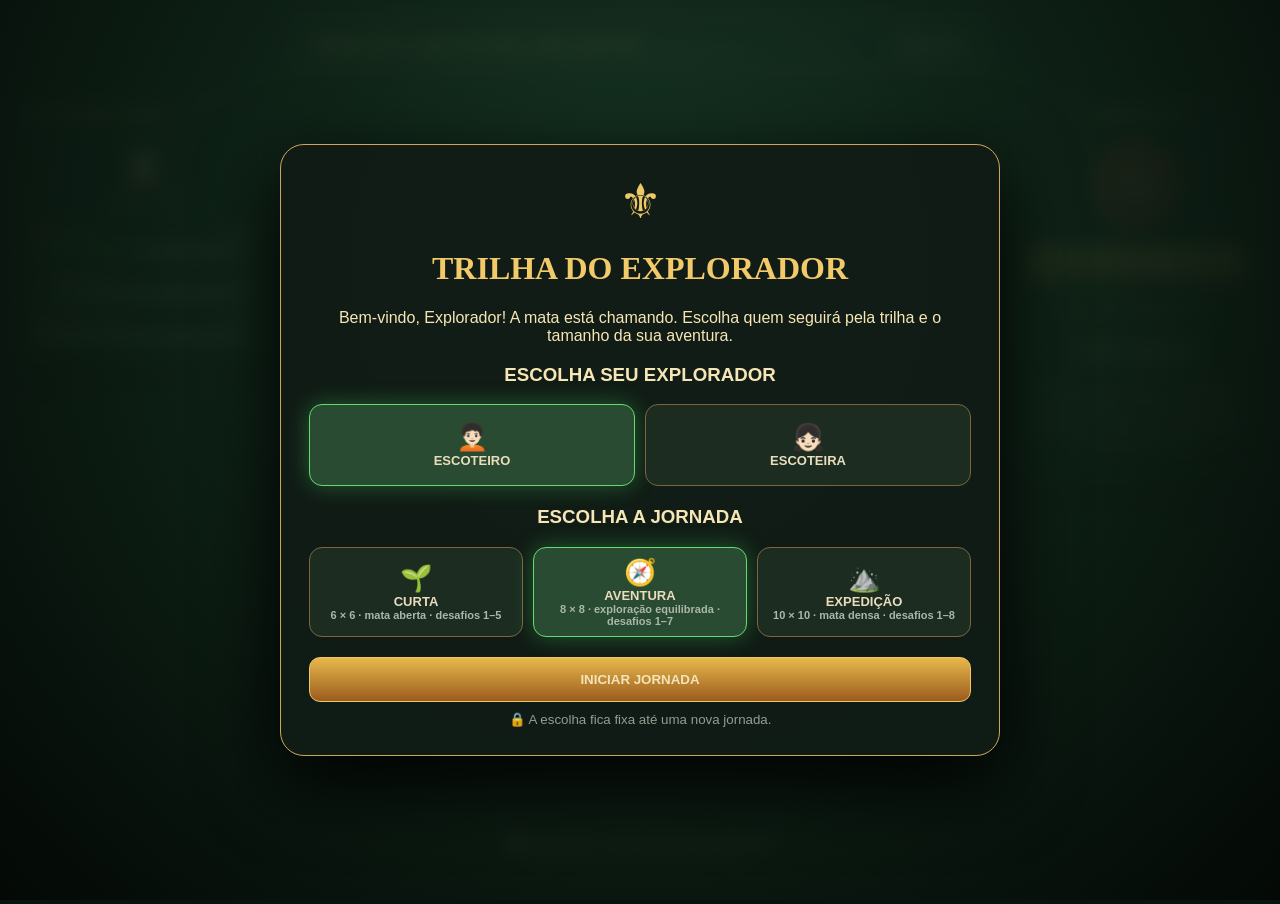
==== commit 2bd96585: "Atualiza Alpha 0.11 com orientação e obstáculos" ====
--- a/game3d/index.html
+++ b/game3d/index.html
@@ -1,7 +1,7 @@
 <!doctype html><html lang="pt-BR"><head><meta charset="utf-8"><meta name="viewport" content="width=device-width,initial-scale=1"><title>Trilha do Explorador 3D</title><link rel="stylesheet" href="style.css"><script src="https://cdn.babylonjs.com/babylon.js"></script></head><body>
 <canvas id="renderCanvas"></canvas><div id="startScreen" class="overlay"><div class="startCard"><div class="fleur">⚜</div><h1>TRILHA DO EXPLORADOR</h1><p>Bem-vindo, Explorador! A mata está chamando. Escolha quem seguirá pela trilha e o tamanho da sua aventura.</p><h3>ESCOLHA SEU EXPLORADOR</h3><div class="setup charsSetup"><button data-pick="boy" class="selected">🧑🏻‍🦱<b>ESCOTEIRO</b></button><button data-pick="girl">👧🏻<b>ESCOTEIRA</b></button></div><h3>ESCOLHA A JORNADA</h3><div class="setup sizeSetup"><button data-size="6">🌱<b>CURTA</b><small>6 × 6 · mata aberta · desafios 1–5</small></button><button data-size="8" class="selected">🧭<b>AVENTURA</b><small>8 × 8 · exploração equilibrada · desafios 1–7</small></button><button data-size="10">⛰️<b>EXPEDIÇÃO</b><small>10 × 10 · mata densa · desafios 1–8</small></button></div><button id="startGame" class="startBtn">INICIAR JORNADA</button><small class="lock">🔒 A escolha fica fixa até uma nova jornada.</small></div></div>
-<header><div><b>TRILHA DO EXPLORADOR</b><small> ALPHA 3D · 0.10</small></div><button id="rules">REGRAS</button></header>
+<header><div><b>TRILHA DO EXPLORADOR</b><small> ALPHA 3D · 0.11</small></div><button id="rules">REGRAS</button></header>
 <section class="hud left"><h2 id="charTitle">EXPLORADOR</h2><div id="charBadge" class="charBadge">🧑🏻‍🦱</div><p id="difficultyLabel">Aventura · 8 × 8</p><label>❤️ Energia <strong id="energy">5/10</strong></label><meter id="em" min="0" max="10" value="5"></meter><label>⚜ Experiência <strong id="xp">1/8</strong></label><meter id="xm" min="0" max="8" value="1"></meter><label>⭐ Conquistas <strong id="cq">0/10</strong></label><meter id="cm" min="0" max="10" value="0"></meter></section>
-<section class="hud right"><h2>DADO D12</h2><div id="die">12</div><button id="roll" class="gold">ROLAR DADO</button><p>🥾 Movimentos: <b id="moves">0</b></p><button id="newGame">NOVA JORNADA</button><p class="hint">A grade está escondida na paisagem. Círculos verdes indicam os próximos passos. Clique no círculo para caminhar. Arraste fora deles para girar a câmera.</p></section>
+<section class="hud right"><h2>DADO D12</h2><div id="die">12</div><button id="roll" class="gold">ROLAR DADO</button><p>🥾 Movimentos: <b id="moves">0</b></p><button id="newGame">NOVA JORNADA</button><p class="hint">A grade está escondida na paisagem. Círculos verdes indicam os próximos passos. O explorador agora se vira para o caminho. Pedras e terreno fechado podem bloquear rotas.</p></section>
 <div class="mission">🧭 <b>MISSÃO: EXPLORAR É SERVIR</b><span>Alcance o Marco da Trilha e retorne à Base.</span></div>
 <div id="eventPanel" class="overlay hidden"><div class="eventCard"><div id="eventTitle" class="eventTitle">DESCOBERTA</div><h2 id="eventName"></h2><p id="eventEffect"></p><button id="eventContinue" class="startBtn">CONTINUAR NA TRILHA</button></div></div><div id="returnPanel" class="overlay hidden"><div class="startCard"><h2>🏁 MARCO ALCANÇADO!</h2><p>Escolha uma rota especial disponível neste mapa. O retorno seguro rende <b>+1 Conquista</b>.</p><div class="setup sizeSetup"><button id="returnZip" data-return="zip">🪢<b>TIROLESA</b><small>Ponto alto → Base</small></button><button id="returnGlide" data-return="glide">🪂<b>ASA-DELTA</b><small>Pico → Base</small></button><button id="returnBoat" data-return="boat">🛶<b>BOTE</b><small>Rio → Base</small></button></div></div></div><div id="finishPanel" class="overlay hidden"><div class="startCard"><h2>⚜ JORNADA CONCLUÍDA!</h2><p id="finishText"></p><button id="playAgain" class="startBtn">NOVA JORNADA</button></div></div><div id="toast"></div><script>document.addEventListener("click",e=>{if(e.target&&e.target.id==="eventContinue"){document.getElementById("eventPanel").classList.add("hidden");if(window.clearWeather)clearWeather()}})</script><script src="game3d.js"></script></body></html>
--- a/game3d/style.css
+++ b/game3d/style.css
@@ -1 +1 @@
-*{box-sizing:border-box}html,body{width:100%;height:100%;margin:0;overflow:hidden;background:#08150e;font-family:Trebuchet MS,Arial;color:#f7e6b5}#renderCanvas{width:100%;height:100%;touch-action:none;outline:0}header{position:fixed;z-index:20;top:14px;left:50%;transform:translateX(-50%);width:min(760px,55vw);padding:12px 20px;border:2px solid #b9863c;border-radius:14px;background:#151d17dd;backdrop-filter:blur(12px);box-shadow:0 10px 35px #0008;display:flex;justify-content:space-between;align-items:center}header b{font:800 clamp(18px,2vw,28px) Georgia;color:#ffd36a;text-shadow:0 2px 10px #e89c3266}header small{color:#8ee29b}.hud{position:fixed;z-index:20;top:90px;width:250px;padding:15px;border:1px solid #c89b5266;border-radius:18px;background:linear-gradient(145deg,#142119e8,#0b120ee8);backdrop-filter:blur(13px);box-shadow:0 14px 45px #0009,inset 0 0 24px #d7a84c0c}.left{left:18px}.right{right:18px;text-align:center}.hud h2{margin:0 0 12px;font:700 17px Georgia;color:#ffd36a;letter-spacing:1px}.chars{display:grid;grid-template-columns:1fr 1fr;gap:7px;margin-bottom:16px}.chars button,button{border:1px solid #c69950;border-radius:9px;padding:9px;background:#273529;color:#f4e4ba;font-weight:700;cursor:pointer}.chars button.active{outline:2px solid #68db74;background:#345b39;box-shadow:0 0 16px #52dd7066}.hud label{display:flex;justify-content:space-between;margin-top:10px;font-size:13px}meter{width:100%;height:12px}.gold{width:100%;background:linear-gradient(#e5ad42,#8c501b);font-size:15px}#die{margin:10px auto 16px;width:92px;height:92px;display:grid;place-items:center;background:linear-gradient(145deg,#e44735,#78180f);clip-path:polygon(50% 0,90% 18%,100% 60%,73% 100%,27% 100%,0 60%,10% 18%);font:800 34px Georgia;text-shadow:0 3px #50110b;filter:drop-shadow(0 10px 9px #0008);transition:.4s}.rolling{transform:rotate(360deg) scale(.75)}.mission{position:fixed;z-index:20;left:50%;bottom:18px;transform:translateX(-50%);background:#101a14e8;border:1px solid #c89b52;border-radius:14px;padding:10px 20px;box-shadow:0 10px 30px #0008;text-align:center}.mission span{display:block;font-size:12px;color:#c8d4c8;margin-top:3px}.hint{font-size:12px;color:#aab8ab}#toast{position:fixed;z-index:30;left:50%;top:105px;transform:translateX(-50%);padding:10px 18px;border-radius:20px;background:#0d1611e8;border:1px solid #d2a85e;opacity:0;transition:.3s;pointer-events:none}#toast.show{opacity:1}@media(max-width:800px){.hud{top:auto;bottom:10px;width:44vw}.left{left:8px}.right{right:8px}.mission,header{display:none}}.overlay{position:fixed;inset:0;z-index:100;display:grid;place-items:center;background:radial-gradient(circle at 50% 30%,#193a27e8,#040906f8);backdrop-filter:blur(9px)}.hidden{display:none!important}.startCard{width:min(720px,92vw);padding:28px;border:1px solid #d1a558;border-radius:24px;background:#101c15f5;box-shadow:0 25px 80px #000;text-align:center}.fleur{font-size:48px;color:#edc867}.startCard h1,.startCard h2{font-family:Georgia;color:#f2ca6a}.setup{display:grid;gap:10px;margin:12px 0 20px}.charsSetup{grid-template-columns:1fr 1fr}.sizeSetup{grid-template-columns:repeat(3,1fr)}.setup button{min-height:82px;border:1px solid #79663e;border-radius:13px;background:#1c2c21;color:#e9ddbd;font-size:26px;display:flex;flex-direction:column;align-items:center;justify-content:center;cursor:pointer}.setup button b{font-size:13px}.setup button small{font-size:11px;color:#aab7aa}.setup button.selected{border-color:#62db71;background:#294b32;box-shadow:0 0 22px #52db6c55}.startBtn{width:100%;padding:14px;border:1px solid #f0c565;border-radius:11px;background:linear-gradient(#e7b84c,#9b5c1d);font-weight:900;cursor:pointer}.lock{display:block;margin-top:10px;color:#8fa091}.charBadge{font-size:42px;text-align:center}.left>p{font-size:12px;color:#9eb5a0;text-align:center}.returning{filter:drop-shadow(0 0 12px #ffd35a)}@media(max-width:700px){.sizeSetup{grid-template-columns:1fr}.startCard{padding:18px}}.setup button.locked,.setup button:disabled{opacity:.28;filter:grayscale(1);cursor:not-allowed;box-shadow:none!important;transform:none!important}.setup button:not(.locked)[data-return]{border-color:#b89048}.setup button:not(.locked)[data-return]:hover{border-color:#72df7c;box-shadow:0 0 25px #57e06d44}.setup button small{display:block}.eventCard{width:min(520px,90vw);padding:30px;border:1px solid #d3a451;border-radius:22px;background:radial-gradient(circle at top,#263b28,#0d1711 72%);box-shadow:0 25px 80px #000;text-align:center}.eventTitle{font-size:12px;letter-spacing:3px;color:#d6b76d}.eventCard h2{font:800 28px Georgia;color:#ffe08a;margin:14px 0}.eventCard p{font-size:16px;color:#dbe3d8;min-height:28px}.eventCard:before{content:"⚜";display:block;font-size:42px;color:#d9ad50;margin-bottom:8px}.eventCard{animation:eventIn .35s ease-out}@keyframes eventIn{from{opacity:0;transform:scale(.9) translateY(20px)}to{opacity:1;transform:none}}+*{box-sizing:border-box}html,body{width:100%;height:100%;margin:0;overflow:hidden;background:#08150e;font-family:Trebuchet MS,Arial;color:#f7e6b5}#renderCanvas{width:100%;height:100%;touch-action:none;outline:0}header{position:fixed;z-index:20;top:14px;left:50%;transform:translateX(-50%);width:min(760px,55vw);padding:12px 20px;border:2px solid #b9863c;border-radius:14px;background:#151d17dd;backdrop-filter:blur(12px);box-shadow:0 10px 35px #0008;display:flex;justify-content:space-between;align-items:center}header b{font:800 clamp(18px,2vw,28px) Georgia;color:#ffd36a;text-shadow:0 2px 10px #e89c3266}header small{color:#8ee29b}.hud{position:fixed;z-index:20;top:90px;width:250px;padding:15px;border:1px solid #c89b5266;border-radius:18px;background:linear-gradient(145deg,#142119e8,#0b120ee8);backdrop-filter:blur(13px);box-shadow:0 14px 45px #0009,inset 0 0 24px #d7a84c0c}.left{left:18px}.right{right:18px;text-align:center}.hud h2{margin:0 0 12px;font:700 17px Georgia;color:#ffd36a;letter-spacing:1px}.chars{display:grid;grid-template-columns:1fr 1fr;gap:7px;margin-bottom:16px}.chars button,button{border:1px solid #c69950;border-radius:9px;padding:9px;background:#273529;color:#f4e4ba;font-weight:700;cursor:pointer}.chars button.active{outline:2px solid #68db74;background:#345b39;box-shadow:0 0 16px #52dd7066}.hud label{display:flex;justify-content:space-between;margin-top:10px;font-size:13px}meter{width:100%;height:12px}.gold{width:100%;background:linear-gradient(#e5ad42,#8c501b);font-size:15px}#die{margin:10px auto 16px;width:92px;height:92px;display:grid;place-items:center;background:linear-gradient(145deg,#e44735,#78180f);clip-path:polygon(50% 0,90% 18%,100% 60%,73% 100%,27% 100%,0 60%,10% 18%);font:800 34px Georgia;text-shadow:0 3px #50110b;filter:drop-shadow(0 10px 9px #0008);transition:.4s}.rolling{transform:rotate(360deg) scale(.75)}.mission{position:fixed;z-index:20;left:50%;bottom:18px;transform:translateX(-50%);background:#101a14e8;border:1px solid #c89b52;border-radius:14px;padding:10px 20px;box-shadow:0 10px 30px #0008;text-align:center}.mission span{display:block;font-size:12px;color:#c8d4c8;margin-top:3px}.hint{font-size:12px;color:#aab8ab}#toast{position:fixed;z-index:30;left:50%;top:105px;transform:translateX(-50%);padding:10px 18px;border-radius:20px;background:#0d1611e8;border:1px solid #d2a85e;opacity:0;transition:.3s;pointer-events:none}#toast.show{opacity:1}@media(max-width:800px){.hud{top:auto;bottom:10px;width:44vw}.left{left:8px}.right{right:8px}.mission,header{display:none}}.overlay{position:fixed;inset:0;z-index:100;display:grid;place-items:center;background:radial-gradient(circle at 50% 30%,#193a27e8,#040906f8);backdrop-filter:blur(9px)}.hidden{display:none!important}.startCard{width:min(720px,92vw);padding:28px;border:1px solid #d1a558;border-radius:24px;background:#101c15f5;box-shadow:0 25px 80px #000;text-align:center}.fleur{font-size:48px;color:#edc867}.startCard h1,.startCard h2{font-family:Georgia;color:#f2ca6a}.setup{display:grid;gap:10px;margin:12px 0 20px}.charsSetup{grid-template-columns:1fr 1fr}.sizeSetup{grid-template-columns:repeat(3,1fr)}.setup button{min-height:82px;border:1px solid #79663e;border-radius:13px;background:#1c2c21;color:#e9ddbd;font-size:26px;display:flex;flex-direction:column;align-items:center;justify-content:center;cursor:pointer}.setup button b{font-size:13px}.setup button small{font-size:11px;color:#aab7aa}.setup button.selected{border-color:#62db71;background:#294b32;box-shadow:0 0 22px #52db6c55}.startBtn{width:100%;padding:14px;border:1px solid #f0c565;border-radius:11px;background:linear-gradient(#e7b84c,#9b5c1d);font-weight:900;cursor:pointer}.lock{display:block;margin-top:10px;color:#8fa091}.charBadge{font-size:42px;text-align:center}.left>p{font-size:12px;color:#9eb5a0;text-align:center}.returning{filter:drop-shadow(0 0 12px #ffd35a)}@media(max-width:700px){.sizeSetup{grid-template-columns:1fr}.startCard{padding:18px}}.setup button.locked,.setup button:disabled{opacity:.28;filter:grayscale(1);cursor:not-allowed;box-shadow:none!important;transform:none!important}.setup button:not(.locked)[data-return]{border-color:#b89048}.setup button:not(.locked)[data-return]:hover{border-color:#72df7c;box-shadow:0 0 25px #57e06d44}.setup button small{display:block}.eventCard{width:min(520px,90vw);padding:30px;border:1px solid #d3a451;border-radius:22px;background:radial-gradient(circle at top,#263b28,#0d1711 72%);box-shadow:0 25px 80px #000;text-align:center}.eventTitle{font-size:12px;letter-spacing:3px;color:#d6b76d}.eventCard h2{font:800 28px Georgia;color:#ffe08a;margin:14px 0}.eventCard p{font-size:16px;color:#dbe3d8;min-height:28px}.eventCard:before{content:"⚜";display:block;font-size:42px;color:#d9ad50;margin-bottom:8px}.eventCard{animation:eventIn .35s ease-out}@keyframes eventIn{from{opacity:0;transform:scale(.9) translateY(20px)}to{opacity:1;transform:none}}#renderCanvas{cursor:grab}#renderCanvas:active{cursor:grabbing}
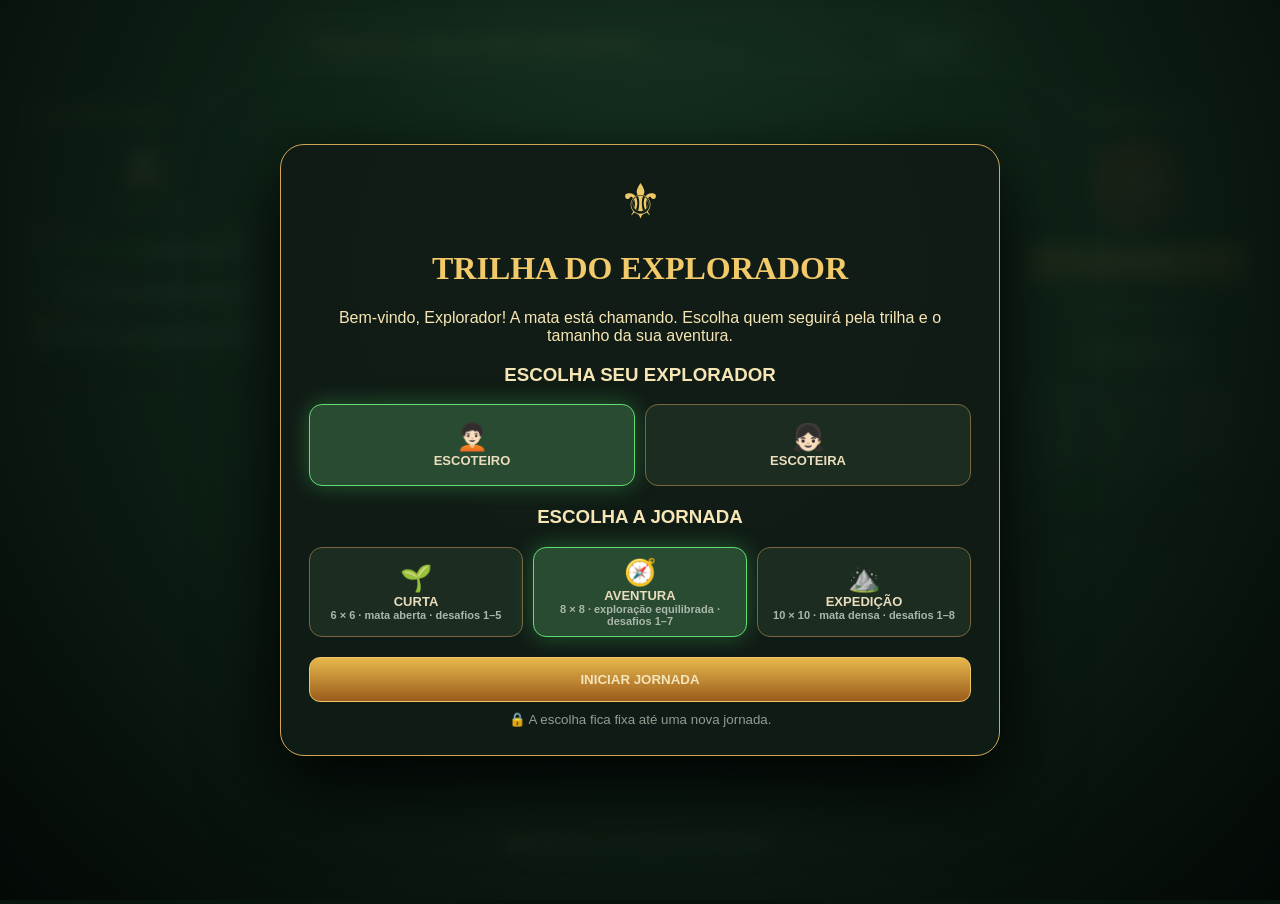
==== commit dc3c6b06: "Atualiza Alpha 0.12 com garantia de caminho" ====
--- a/game3d/index.html
+++ b/game3d/index.html
@@ -1,7 +1,7 @@
 <!doctype html><html lang="pt-BR"><head><meta charset="utf-8"><meta name="viewport" content="width=device-width,initial-scale=1"><title>Trilha do Explorador 3D</title><link rel="stylesheet" href="style.css"><script src="https://cdn.babylonjs.com/babylon.js"></script></head><body>
 <canvas id="renderCanvas"></canvas><div id="startScreen" class="overlay"><div class="startCard"><div class="fleur">⚜</div><h1>TRILHA DO EXPLORADOR</h1><p>Bem-vindo, Explorador! A mata está chamando. Escolha quem seguirá pela trilha e o tamanho da sua aventura.</p><h3>ESCOLHA SEU EXPLORADOR</h3><div class="setup charsSetup"><button data-pick="boy" class="selected">🧑🏻‍🦱<b>ESCOTEIRO</b></button><button data-pick="girl">👧🏻<b>ESCOTEIRA</b></button></div><h3>ESCOLHA A JORNADA</h3><div class="setup sizeSetup"><button data-size="6">🌱<b>CURTA</b><small>6 × 6 · mata aberta · desafios 1–5</small></button><button data-size="8" class="selected">🧭<b>AVENTURA</b><small>8 × 8 · exploração equilibrada · desafios 1–7</small></button><button data-size="10">⛰️<b>EXPEDIÇÃO</b><small>10 × 10 · mata densa · desafios 1–8</small></button></div><button id="startGame" class="startBtn">INICIAR JORNADA</button><small class="lock">🔒 A escolha fica fixa até uma nova jornada.</small></div></div>
-<header><div><b>TRILHA DO EXPLORADOR</b><small> ALPHA 3D · 0.11</small></div><button id="rules">REGRAS</button></header>
+<header><div><b>TRILHA DO EXPLORADOR</b><small> ALPHA 3D · 0.12</small></div><button id="rules">REGRAS</button></header>
 <section class="hud left"><h2 id="charTitle">EXPLORADOR</h2><div id="charBadge" class="charBadge">🧑🏻‍🦱</div><p id="difficultyLabel">Aventura · 8 × 8</p><label>❤️ Energia <strong id="energy">5/10</strong></label><meter id="em" min="0" max="10" value="5"></meter><label>⚜ Experiência <strong id="xp">1/8</strong></label><meter id="xm" min="0" max="8" value="1"></meter><label>⭐ Conquistas <strong id="cq">0/10</strong></label><meter id="cm" min="0" max="10" value="0"></meter></section>
-<section class="hud right"><h2>DADO D12</h2><div id="die">12</div><button id="roll" class="gold">ROLAR DADO</button><p>🥾 Movimentos: <b id="moves">0</b></p><button id="newGame">NOVA JORNADA</button><p class="hint">A grade está escondida na paisagem. Círculos verdes indicam os próximos passos. O explorador agora se vira para o caminho. Pedras e terreno fechado podem bloquear rotas.</p></section>
+<section class="hud right"><h2>DADO D12</h2><div id="die">12</div><button id="roll" class="gold">ROLAR DADO</button><p>🥾 Movimentos: <b id="moves">0</b></p><button id="newGame">NOVA JORNADA</button><p class="hint">A grade está escondida na paisagem. Círculos verdes indicam os próximos passos. O explorador agora se vira para o caminho. Pedras e terreno fechado podem bloquear rotas. Todo mapa mantém ao menos um caminho até o Marco.</p></section>
 <div class="mission">🧭 <b>MISSÃO: EXPLORAR É SERVIR</b><span>Alcance o Marco da Trilha e retorne à Base.</span></div>
 <div id="eventPanel" class="overlay hidden"><div class="eventCard"><div id="eventTitle" class="eventTitle">DESCOBERTA</div><h2 id="eventName"></h2><p id="eventEffect"></p><button id="eventContinue" class="startBtn">CONTINUAR NA TRILHA</button></div></div><div id="returnPanel" class="overlay hidden"><div class="startCard"><h2>🏁 MARCO ALCANÇADO!</h2><p>Escolha uma rota especial disponível neste mapa. O retorno seguro rende <b>+1 Conquista</b>.</p><div class="setup sizeSetup"><button id="returnZip" data-return="zip">🪢<b>TIROLESA</b><small>Ponto alto → Base</small></button><button id="returnGlide" data-return="glide">🪂<b>ASA-DELTA</b><small>Pico → Base</small></button><button id="returnBoat" data-return="boat">🛶<b>BOTE</b><small>Rio → Base</small></button></div></div></div><div id="finishPanel" class="overlay hidden"><div class="startCard"><h2>⚜ JORNADA CONCLUÍDA!</h2><p id="finishText"></p><button id="playAgain" class="startBtn">NOVA JORNADA</button></div></div><div id="toast"></div><script>document.addEventListener("click",e=>{if(e.target&&e.target.id==="eventContinue"){document.getElementById("eventPanel").classList.add("hidden");if(window.clearWeather)clearWeather()}})</script><script src="game3d.js"></script></body></html>
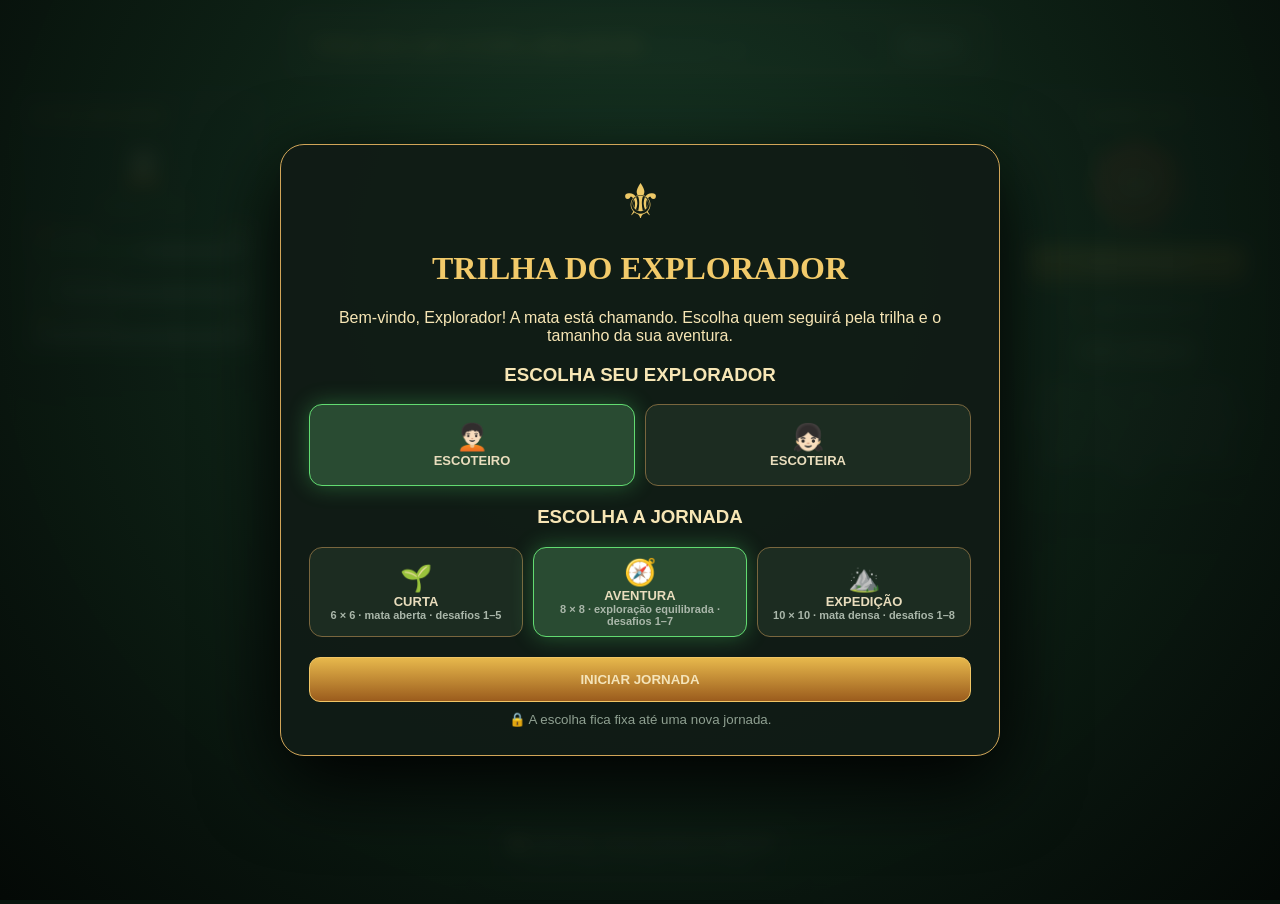
==== commit af2e7df0: "Atualiza opções de retorno Alpha 0.13" ====
--- a/game3d/index.html
+++ b/game3d/index.html
@@ -1,7 +1,7 @@
 <!doctype html><html lang="pt-BR"><head><meta charset="utf-8"><meta name="viewport" content="width=device-width,initial-scale=1"><title>Trilha do Explorador 3D</title><link rel="stylesheet" href="style.css"><script src="https://cdn.babylonjs.com/babylon.js"></script></head><body>
 <canvas id="renderCanvas"></canvas><div id="startScreen" class="overlay"><div class="startCard"><div class="fleur">⚜</div><h1>TRILHA DO EXPLORADOR</h1><p>Bem-vindo, Explorador! A mata está chamando. Escolha quem seguirá pela trilha e o tamanho da sua aventura.</p><h3>ESCOLHA SEU EXPLORADOR</h3><div class="setup charsSetup"><button data-pick="boy" class="selected">🧑🏻‍🦱<b>ESCOTEIRO</b></button><button data-pick="girl">👧🏻<b>ESCOTEIRA</b></button></div><h3>ESCOLHA A JORNADA</h3><div class="setup sizeSetup"><button data-size="6">🌱<b>CURTA</b><small>6 × 6 · mata aberta · desafios 1–5</small></button><button data-size="8" class="selected">🧭<b>AVENTURA</b><small>8 × 8 · exploração equilibrada · desafios 1–7</small></button><button data-size="10">⛰️<b>EXPEDIÇÃO</b><small>10 × 10 · mata densa · desafios 1–8</small></button></div><button id="startGame" class="startBtn">INICIAR JORNADA</button><small class="lock">🔒 A escolha fica fixa até uma nova jornada.</small></div></div>
-<header><div><b>TRILHA DO EXPLORADOR</b><small> ALPHA 3D · 0.12</small></div><button id="rules">REGRAS</button></header>
+<header><div><b>TRILHA DO EXPLORADOR</b><small> ALPHA 3D · 0.13</small></div><button id="rules">REGRAS</button></header>
 <section class="hud left"><h2 id="charTitle">EXPLORADOR</h2><div id="charBadge" class="charBadge">🧑🏻‍🦱</div><p id="difficultyLabel">Aventura · 8 × 8</p><label>❤️ Energia <strong id="energy">5/10</strong></label><meter id="em" min="0" max="10" value="5"></meter><label>⚜ Experiência <strong id="xp">1/8</strong></label><meter id="xm" min="0" max="8" value="1"></meter><label>⭐ Conquistas <strong id="cq">0/10</strong></label><meter id="cm" min="0" max="10" value="0"></meter></section>
 <section class="hud right"><h2>DADO D12</h2><div id="die">12</div><button id="roll" class="gold">ROLAR DADO</button><p>🥾 Movimentos: <b id="moves">0</b></p><button id="newGame">NOVA JORNADA</button><p class="hint">A grade está escondida na paisagem. Círculos verdes indicam os próximos passos. O explorador agora se vira para o caminho. Pedras e terreno fechado podem bloquear rotas. Todo mapa mantém ao menos um caminho até o Marco.</p></section>
 <div class="mission">🧭 <b>MISSÃO: EXPLORAR É SERVIR</b><span>Alcance o Marco da Trilha e retorne à Base.</span></div>
-<div id="eventPanel" class="overlay hidden"><div class="eventCard"><div id="eventTitle" class="eventTitle">DESCOBERTA</div><h2 id="eventName"></h2><p id="eventEffect"></p><button id="eventContinue" class="startBtn">CONTINUAR NA TRILHA</button></div></div><div id="returnPanel" class="overlay hidden"><div class="startCard"><h2>🏁 MARCO ALCANÇADO!</h2><p>Escolha uma rota especial disponível neste mapa. O retorno seguro rende <b>+1 Conquista</b>.</p><div class="setup sizeSetup"><button id="returnZip" data-return="zip">🪢<b>TIROLESA</b><small>Ponto alto → Base</small></button><button id="returnGlide" data-return="glide">🪂<b>ASA-DELTA</b><small>Pico → Base</small></button><button id="returnBoat" data-return="boat">🛶<b>BOTE</b><small>Rio → Base</small></button></div></div></div><div id="finishPanel" class="overlay hidden"><div class="startCard"><h2>⚜ JORNADA CONCLUÍDA!</h2><p id="finishText"></p><button id="playAgain" class="startBtn">NOVA JORNADA</button></div></div><div id="toast"></div><script>document.addEventListener("click",e=>{if(e.target&&e.target.id==="eventContinue"){document.getElementById("eventPanel").classList.add("hidden");if(window.clearWeather)clearWeather()}})</script><script src="game3d.js"></script></body></html>+<div id="eventPanel" class="overlay hidden"><div class="eventCard"><div id="eventTitle" class="eventTitle">DESCOBERTA</div><h2 id="eventName"></h2><p id="eventEffect"></p><button id="eventContinue" class="startBtn">CONTINUAR NA TRILHA</button></div></div><div id="returnPanel" class="overlay hidden"><div class="startCard"><h2>🏁 MARCO ALCANÇADO!</h2><p>Escolha uma rota especial disponível neste mapa. O retorno seguro rende <b>+1 Conquista</b>.</p><div class="setup sizeSetup"><button id="returnZip" data-return="zip">🪢<b>TIROLESA</b><small>Reto pelo cabo → Base</small></button><button id="returnGlide" data-return="glide">🪂<b>ASA-DELTA</b><small>Zigue-zague aéreo → Base</small></button><button id="returnBoat" data-return="boat">🛶<b>BOTE</b><small>Segue o rio e completa a pé</small></button></div></div></div><div id="finishPanel" class="overlay hidden"><div class="startCard"><h2>⚜ JORNADA CONCLUÍDA!</h2><p id="finishText"></p><button id="playAgain" class="startBtn">NOVA JORNADA</button></div></div><div id="toast"></div><script>document.addEventListener("click",e=>{if(e.target&&e.target.id==="eventContinue"){document.getElementById("eventPanel").classList.add("hidden");if(window.clearWeather)clearWeather()}})</script><script src="game3d.js"></script></body></html>
